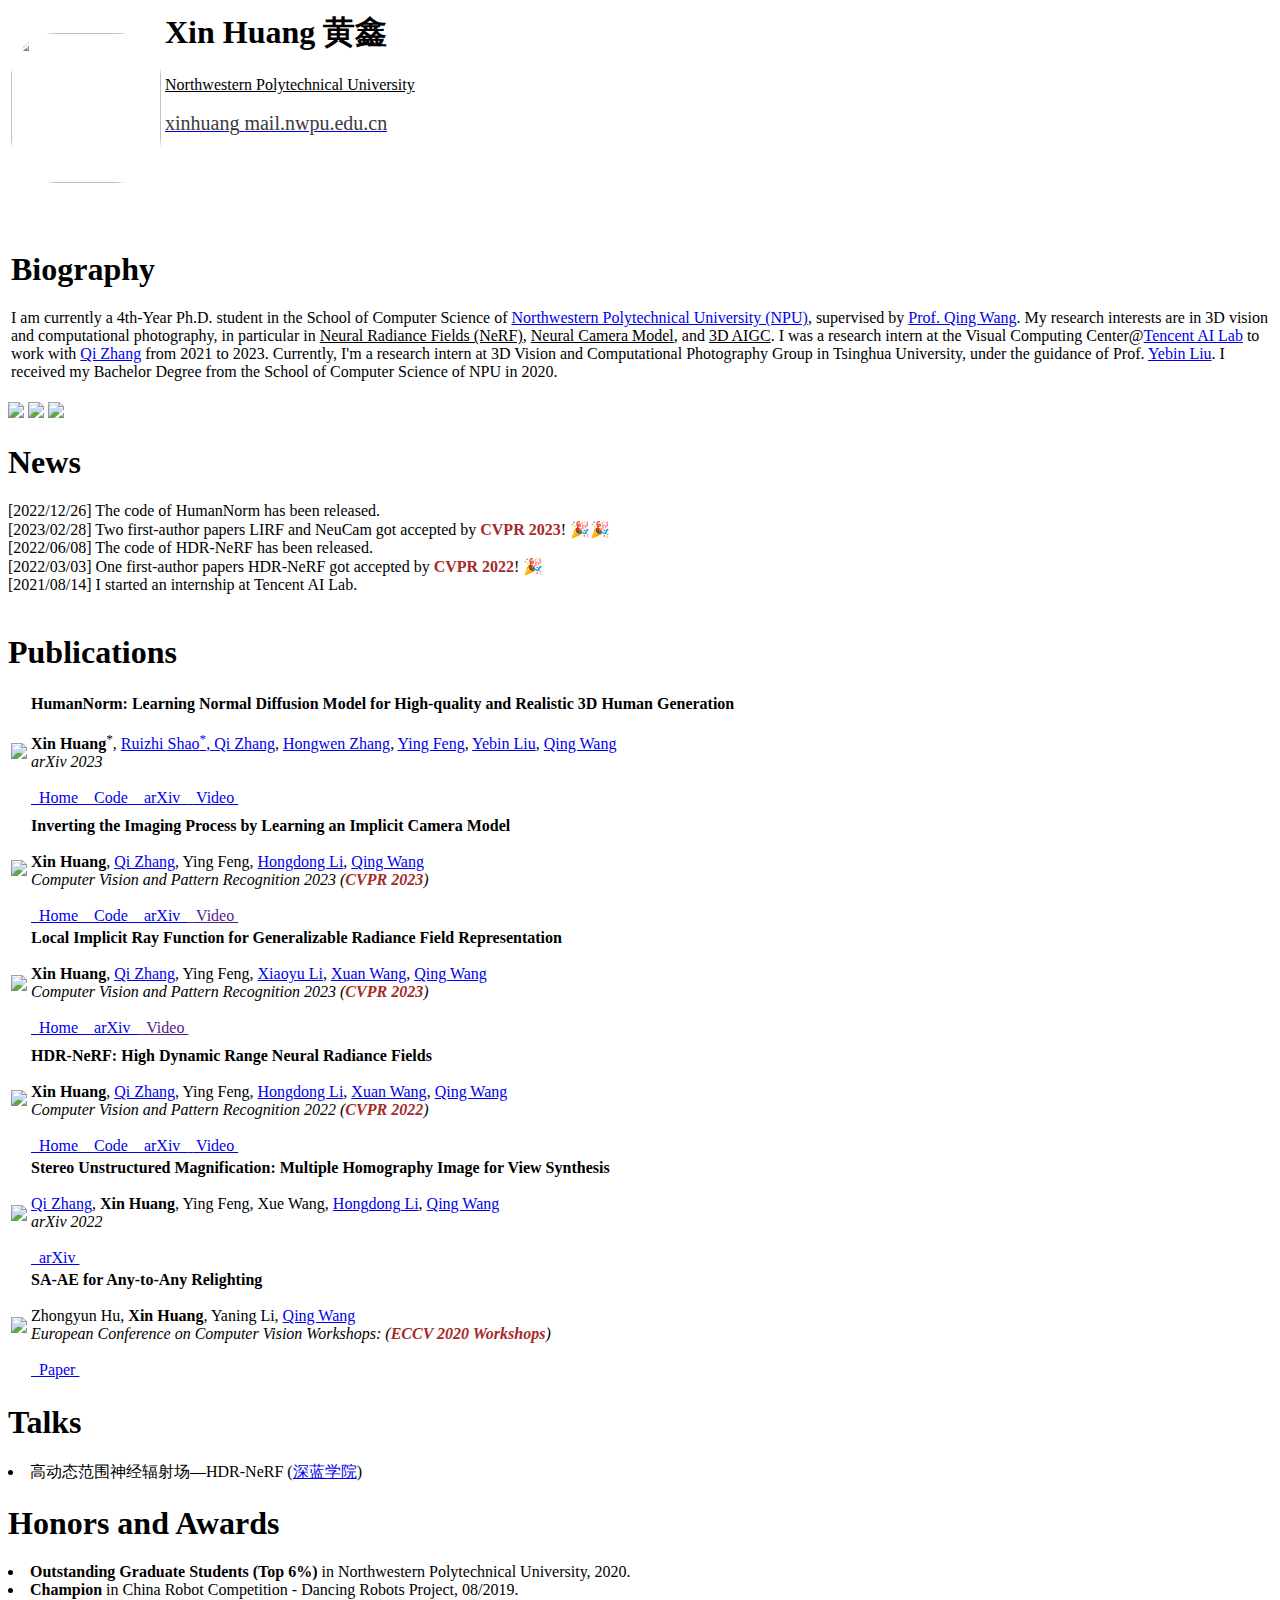
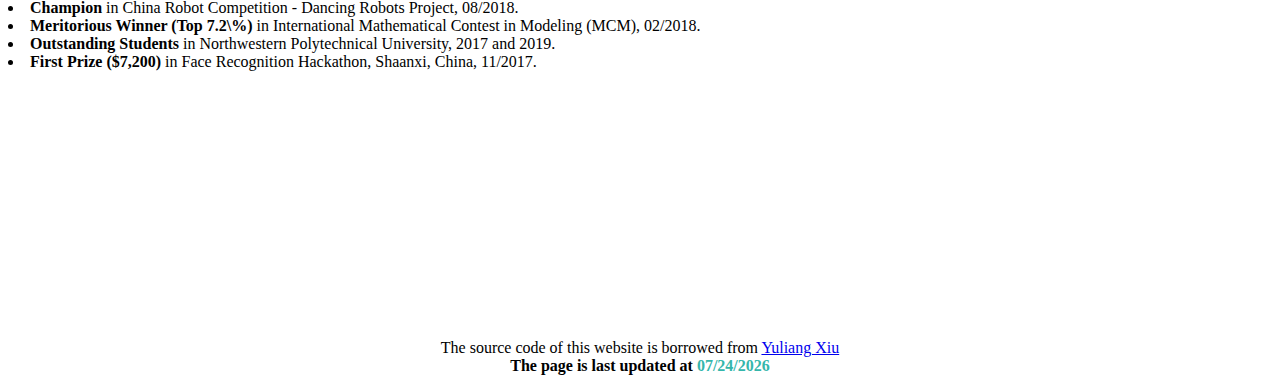
==== index.html @ 2b318f96 "Update index.html" ====
<html>

<head>
  <meta http-equiv="content-type" content="text/html; charset=utf-8" />
  <title>Xin Huang 黄鑫</title>
  <link href="./css/style.css" rel="stylesheet" media="all" type="text/css" />
  <link rel="stylesheet" href="https://cdn.jsdelivr.net/gh/jpswalsh/academicons/css/academicons.min.css" />
  <script type="text/javascript" src="https://code.jquery.com/jquery-2.2.0.min.js"></script>
  <script src="https://kit.fontawesome.com/bd3becbd8d.js" crossorigin="anonymous"></script>

  <script type="text/javascript">
    window.onload = choosePic;
    var myPix = new Array("./images/xinhuang.jpg");
    function choosePic() {
      var randomNum = Math.floor(Math.random() * myPix.length);
      document.getElementById("myPicture").src = myPix[randomNum];
    }
    function lastUpdate() {
      var x = document.lastModified.substr(0, 10);
      document.getElementById("demo").innerHTML = x;
    }
  </script>

  <script type="text/javascript" src="./js/hidebib.js"></script>
  <script type="text/javascript" src="./js/loadtxt.js"></script>
</head>

<body onload="lastUpdate()">
  <div class="content">
    <div id="container">
      <table>
        <tbody>
          <tr>
            <td>
              <img id="myPicture" src="./images/xinhuang.jpg" style="float: center; border-radius: 30%" width="150px" />
            </td>
            <td>
              <div id="DocInfo">
                <div id="intro">
                  <h1>Xin Huang 黄鑫</h1>

                  <a style="color: black" href="https://en.nwpu.edu.cn/">Northwestern Polytechnical University</a><br />
                  <br />
                  <a href="mailto: xinhuang@mail.nwpu.edu.cn">
                    <span class="fa fa-envelope" style="color: rgb(59, 59, 63); font-size: 20px">
                      <span style="font-family: Optima Bold">xinhuang</span>
                      <span class="fa fa-at" style="color: rgb(59, 59, 63); font-size: 20px"><span
                          style="font-family: Optima Bold">
                          mail.nwpu.edu.cn</span></span></span></a>
                  <br />
                </div>
                <br />
                <ul class="icon-list">
                  <a style="color: black" href="./about/xinhuangCV.pdf">
                    <span class="ai ai-cv fa-xl"></span>
                  </a>

                  <a style="color: black" href="https://github.com/xhuangcv">
                    <span class="fa fa-github fa-xl"></span>
                  </a>

                  <a style="color: black" href="https://scholar.google.com/citations?hl=en&user=Qc0paFUAAAAJ">
                    <span class="ai ai-google-scholar fa-xl"></span>
                  </a>

                  <!-- <a style="color: black" href="">
                    <span class="ai ai-researchgate fa-xl"></span>
                  </a>
                  <span style="color: gray; font-weight: normal">|</span> -->
                  
                  <!-- <a style="color: black" href="">
                    <span class="fa fa-linkedin fa-xl"></span>
                  </a> -->

                  <a style="color: black" href="https://twitter.com/xinhuang_">
                    <span class="fa fa-twitter fa-xl"></span>
                  </a>

                  <!-- <a style="color: black" href="">
                    <span class="fa fa-facebook fa-xl"></span>
                  </a> -->

                  <a style="color: black" href="https://www.zhihu.com/people/huang-xin-13-42">
                    <span class="fa-brands fa-zhihu fa-xl"></span>
                  </a>

                  <a style="color: black" href="https://www.youtube.com/channel/UCWlOeYp0f24ow7skLIpS__A">
                    <span class="fa fa-youtube fa-xl"></span>
                  </a>

                  <!-- <a style="color: black" href="https://space.bilibili.com/86857008">
                    <span class="fa-brands fa-bilibili fa-xl"></span>
                  </a> -->
                </ul>

                <br />
              </div>
              <br />
            </td>
          </tr>
        </tbody>
      </table>
      <table>
        <tr>
          <td>
            <br />
            <h1>Biography</h1>

            I am currently a 4th-Year Ph.D. student in the School of Computer Science of 
            <a href="https://en.nwpu.edu.cn/">Northwestern Polytechnical University (NPU)</a>,
            supervised by <a href="https://teacher.nwpu.edu.cn/qwang.html">Prof. Qing Wang</a>.
            My research interests are in 3D vision and computational photography, in particular in <u>Neural
              Radiance Fields (NeRF)</u>,
            <u>Neural Camera Model</u>, and <u>3D AIGC</u>. I was a research intern at the Visual Computing Center@<a
              href="https://ai.tencent.com/ailab/en/index">Tencent AI Lab</a>
            to work with <a href="https://qzhang-cv.github.io/">Qi Zhang</a> from 2021 to 2023. Currently, I'm a research intern at 3D Vision and Computational Photography Group in Tsinghua University, under the guidance of Prof. <a href="https://liuyebin.com/">Yebin Liu</a>. I received my Bachelor Degree from the School
            of Computer Science of NPU in 2020.
            <br /><br />

          </td>
        </tr>
      </table>

      <div class="logo">
        <a href="https://en.nwpu.edu.cn/"><img src="./images/npu.png" /></a>
        <a href="https://ai.tencent.com/ailab/en/index"><img src="./images/ailab.png" /></a>
        <a href="https://www.tsinghua.edu.cn/en/"><img src="./images/tsinghua.png" /></a>
      </div>


      <h1>News</h1>
      [2022/12/26] The code of HumanNorm has been released.<br>
      [2023/02/28] Two first-author papers LIRF and NeuCam got accepted by <strong style="color: brown">CVPR 2023</strong>! &#127881;&#127881;<br>
      [2022/06/08] The code of HDR-NeRF has been released.<br>
      [2022/03/03] One first-author papers HDR-NeRF got accepted by <strong style="color: brown">CVPR 2022</strong>! &#127881;<br>
      [2021/08/14] I started an internship at Tencent AI Lab.
      <br /><br />

      <h1 id="citation">Publications</h1>
      <!-- Favorite papers are <span style="background-color: lightgoldenrodyellow;">highlighted</span>. <br /> -->
      <table class="pub_table">

        <!-- HumanNorm -->
        <tr id="huang2023humannorm">
          <td class="pub_td1">
            <img src="./about/humannorm.gif" />
          </td>
          <td class="pub_td2">
            <b>HumanNorm: Learning Normal Diffusion Model for High-quality and Realistic 3D Human Generation&nbsp;</b>

            <br /><br />
            <strong>Xin Huang</strong><sup>*</sup>,
            <a href="https://dsaurus.github.io/saurus/">Ruizhi Shao<sup>*</sup>,
            <a href="https://qzhang-cv.github.io/">Qi Zhang</a>,
            <a href="https://zhanghongwen.cn/">Hongwen Zhang</a>,
            <a href="https://scholar.google.com/citations?user=PhkrqioAAAAJ&hl=en">Ying Feng</a>,
            <a href="https://www.liuyebin.com/">Yebin Liu</a>,
            <a href="https://teacher.nwpu.edu.cn/qwang.html ">Qing Wang</a>
            <br />
            <i>arXiv 2023</i>
            <br /><br />

            <a href="https://humannorm.github.io/">
              <i class="fas fa-home" aria-hidden="true">&nbsp;</i>
              Home&nbsp;
            </a>

            <a href="https://github.com/xhuangcv/humannorm">
              <i class="fa fa-github" aria-hidden="true">&nbsp;</i>
              Code&nbsp;
            </a>

            <a href="https://arxiv.org/abs/2310.01406">
              <i class="fa fa-file-lines" aria-hidden="true">&nbsp;</i>
              arXiv&nbsp;
            </a>

            <a href="https://www.youtube.com/watch?v=2y-0Kfj5-FI">
              <i class="fa fa-video" aria-hidden="true">&nbsp;</i>
              Video&nbsp;
            </a>

          </td>
        </tr>

        <!-- Neural Camera -->
        <tr id="huang2023neucam">
          <td class="pub_td1">
            <img src="./about/neucam.gif" />
          </td>
          <td class="pub_td2">
            <b>Inverting the Imaging Process by Learning an Implicit Camera Model&nbsp;</b><iframe
              src="https://ghbtns.com/github-btn.html?user=xhuangcv&repo=neucam&type=star&count=true&v=2&size=small"
              frameborder="0" scrolling="0" width="100" height="20"></iframe>

            <br /><br />
            <strong>Xin Huang</strong>,
            <a href="https://qzhang-cv.github.io/">Qi Zhang</a>,
            Ying Feng,
            <a href="http://users.cecs.anu.edu.au/~hongdong/">Hongdong Li</a>,
            <a href="https://teacher.nwpu.edu.cn/qwang.html">Qing Wang</a>
            <br />
            <i>Computer Vision and Pattern Recognition 2023 (<strong style="color: brown">CVPR 2023</strong>)</i>
            <br /><br />

            <a href="https://xhuangcv.github.io/neucam/">
              <i class="fas fa-home" aria-hidden="true">&nbsp;</i>
              Home&nbsp;
            </a>

            <a href="https://github.com/xhuangcv/neucam">
              <i class="fa fa-github" aria-hidden="true">&nbsp;</i>
              Code&nbsp;
            </a>

            <a href="https://arxiv.org/abs/2304.12748">
              <i class="fa fa-file-lines" aria-hidden="true">&nbsp;</i>
              arXiv&nbsp;
            </a>

            <a href="">
              <i class="fa fa-video" aria-hidden="true">&nbsp;</i>
              Video&nbsp;
            </a>

          </td>
        </tr>

        <!-- LIRF -->
        <tr id="huang2023lirf">
          <td class="pub_td1">
            <img src="./about/lirf.gif" />
          </td>
          <td class="pub_td2">
            <b>Local Implicit Ray Function for Generalizable Radiance Field Representation&nbsp;</b>

            <br /><br />
            <strong>Xin Huang</strong>,
            <a href="https://qzhang-cv.github.io/">Qi Zhang</a>,
            Ying Feng,
            <a href="https://xiaoyu258.github.io/">Xiaoyu Li</a>,
            <a href="https://xuanwangvc.github.io/">Xuan Wang</a>,
            <a href="https://teacher.nwpu.edu.cn/qwang.html">Qing Wang</a>
            <br />
            <i>Computer Vision and Pattern Recognition 2023 (<strong style="color: brown">CVPR 2023</strong>)</i>
            <br /><br />

            <a href="https://xhuangcv.github.io/lirf/">
              <i class="fas fa-home" aria-hidden="true">&nbsp;</i>
              Home&nbsp;
            </a>

            <!-- <a href="https://github.com/xhuangcv/lirf">
              <i class="fa fa-github" aria-hidden="true">&nbsp;</i>
              Code&nbsp;
            </a> -->

            <a href="https://arxiv.org/abs/2304.12746">
              <i class="fa fa-file-lines" aria-hidden="true">&nbsp;</i>
              arXiv&nbsp;
            </a>

            <a href="">
              <i class="fa fa-video" aria-hidden="true">&nbsp;</i>
              Video&nbsp;
            </a>
          </td>
        </tr>

        <!-- HDR-NeRF -->
        <tr id="huang2022hdrnerf">
          <td class="pub_td1">
            <img src="./about/hdrnerf.gif" />
          </td>
          <td class="pub_td2">
            <b>HDR-NeRF: High Dynamic Range Neural Radiance Fields&nbsp;</b>
            <iframe
              src="https://ghbtns.com/github-btn.html?user=xhuangcv&repo=hdr-nerf&type=star&count=true&v=2&size=small"
              frameborder="0" scrolling="0" width="100" height="20"></iframe>

            <br /><br />
            <strong>Xin Huang</strong>,
            <a href="https://qzhang-cv.github.io/">Qi Zhang</a>,
            Ying Feng,
            <a href="http://users.cecs.anu.edu.au/~hongdong/">Hongdong Li</a>,
            <a href="https://xuanwangvc.github.io/">Xuan Wang</a>,
            <a href="https://teacher.nwpu.edu.cn/qwang.html">Qing Wang</a>
            <br />
            <i>Computer Vision and Pattern Recognition 2022 (<strong style="color: brown">CVPR 2022</strong>)</i>
            <br /><br />

            <a href="https://xhuangcv.github.io/hdr-nerf/">
              <i class="fas fa-home" aria-hidden="true">&nbsp;</i>
              Home&nbsp;
            </a>

            <a href="https://github.com/xhuangcv/hdr-nerf">
              <i class="fa fa-github" aria-hidden="true">&nbsp;</i>
              Code&nbsp;
            </a>

            <a href="https://arxiv.org/abs/2111.14451">
              <i class="fa fa-file-lines" aria-hidden="true">&nbsp;</i>
              arXiv&nbsp;
            </a>

            <a href="https://youtu.be/GmxsW9L1O6s">
              <i class="fa fa-video" aria-hidden="true">&nbsp;</i>
              Video&nbsp;
            </a>
          </td>
        </tr>

        <!-- MHI -->
        <tr id="zhang2022mhi">
          <td class="pub_td1">
            <img src="./about/mhi.gif" />
          </td>
          <td class="pub_td2">
            <b>Stereo Unstructured Magnification: Multiple Homography Image for View Synthesis&nbsp;</b>

            <br /><br />
            <a href="https://qzhang-cv.github.io/">Qi Zhang</a>,
            <strong>Xin Huang</strong>,
            Ying Feng,
            Xue Wang,
            <a href="http://users.cecs.anu.edu.au/~hongdong/">Hongdong Li</a>,
            <a href="https://teacher.nwpu.edu.cn/qwang.html">Qing Wang</a>
            <br />
            <i>arXiv 2022</i>
            <br /><br />

            <a href="https://arxiv.org/abs/2204.00156">
              <i class="fa fa-file-lines" aria-hidden="true">&nbsp;</i>
              arXiv&nbsp;
            </a>

          </td>
        </tr>

        <!-- Relighting -->
        <tr id="hu2021any">
          <td class="pub_td1">
            <img src="./about/relighting.png" />
          </td>
          <td class="pub_td2">
            <b>SA-AE for Any-to-Any Relighting&nbsp;</b>

            <br /><br />
            Zhongyun Hu,
            <strong>Xin Huang</strong>,
            Yaning Li,
            <a href="https://teacher.nwpu.edu.cn/qwang.html">Qing Wang</a>
            <br />
            <i>European Conference on Computer Vision Workshops: (<strong style="color: brown">ECCV 2020
              Workshops</strong>)</i>
            <br /><br />

            <a href="https://link.springer.com/chapter/10.1007/978-3-030-67070-2_32">
              <i class="fa fa-file-lines" aria-hidden="true">&nbsp;</i>
              Paper&nbsp;
            </a>

          </td>
        </tr>

        <!-- <tr id="xiu2021icon" class="focus">
              <td class="pub_td1">
                <img src="./about/icon.jpeg" />
              </td>
              <td class="pub_td2">
                <b>ICON: Implicit Clothed humans Obtained from Normals&nbsp;</b>
                <iframe
                  src="https://ghbtns.com/github-btn.html?user=yuliangxiu&repo=ICON&type=star&count=true&v=2&size=small"
                  frameborder="0"
                  scrolling="0"
                  width="100"
                  height="20"
                ></iframe
                ><a
                  href="https://colab.research.google.com/drive/1-AWeWhPvCTBX0KfMtgtMk10uPU05ihoA?usp=sharing"
                >
                  <img
                    style="
                      height: 20px;
                      outline: 1px solid grey;
                      border-radius: 5pt;
                    "
                    src="https://upload.wikimedia.org/wikipedia/commons/thumb/d/d0/Google_Colaboratory_SVG_Logo.svg/256px-Google_Colaboratory_SVG_Logo.svg.png"
                  /> </a
                >&nbsp;<a href="https://huggingface.co/spaces/Yuliang/ICON">
                  <img
                    style="
                      height: 20px;
                      outline: 1px solid grey;
                      border-radius: 5pt;
                    "
                    src="https://avatars.githubusercontent.com/u/25720743?s=200&v=4"
                  /> </a
                ><br /><br />
                <strong>Yuliang Xiu</strong>,
                <a href="https://is.mpg.de/~jyang">Jinlong Yang</a>,
                <a href="https://ps.is.mpg.de/~dtzionas">Dimitrios Tzionas</a>,
                <a href="https://ps.is.mpg.de/~black">Michael J. Black</a>
                <br />
                <i
                  >Computer Vision and Pattern Recognition 2022 (<strong
                    style="color: brown"
                    >CVPR 2022</strong
                  >)</i
                ><br /><br />
  
                <a
                  shape="rect"
                  href="javascript:toggleabs(&#39;xiu2021icon&#39;)"
                  class="toggleabs"
                  ><i class="fas fa-angle-double-down" aria-hidden="true"
                    >&nbsp;</i
                  >Intro&nbsp;</a
                >
                <a href="https://icon.is.tue.mpg.de"
                  ><i class="fas fa-home" aria-hidden="true">&nbsp;</i
                  >Home&nbsp;</a
                >
                <a href=""
                  ><i class="fa fa-file-lines" aria-hidden="true">&nbsp;</i></a
                >[<a href="https://arxiv.org/abs/2112.09127">arXiv</a>,
                <a href="https://readpaper.com/paper/4569785684533977089"
                  >Reader</a
                >]
                <a
                  href="https://www.icloud.com.cn/keynote/01dxNGQJ8mBIIUG6i8O61_UCA#ICON-CVPR2022"
                  ><i class="fas fa-chalkboard-user" aria-hidden="true">&nbsp;</i
                  >Slides&nbsp;</a
                >
                <a href=""
                  ><i class="fa fa-video" aria-hidden="true">&nbsp;</i
                  >Video&nbsp;</a
                >[<a href="https://youtu.be/hZd6AYin2DE">En</a>,
                <a href="https://jmq.xet.tech/s/4qkfFu">中</a>]
                <a href="https://zhuanlan.zhihu.com/p/477379718"
                  ><i class="fab fa-quora">&nbsp;</i>Zhihu&nbsp;</a
                >
                <a
                  shape="rect"
                  href="javascript:togglebib(&#39;xiu2021icon&#39;)"
                  class="togglebib"
                  ><i class="fas fa-quote-left" aria-hidden="true">&nbsp;</i
                  >Bibtex&nbsp;</a
                >
                <pre
                  id="iconbib"
                  xml:space="preserve"
                  style="display: none"
                ></pre>
                <span id="iconabs" style="display: none"></span>
              </td>
            </tr> -->
      </table>

      <h1>Talks</h1>
      <li>高动态范围神经辐射场—HDR-NeRF (<a href="https://www.shenlanxueyuan.com/open/course/158">深蓝学院</a>)</li>

      <h1>Honors and Awards</h1>
      <li> <b>Outstanding Graduate Students (Top 6%)</b> in Northwestern Polytechnical University, 2020.</li>
      <li> <b>Champion</b> in China Robot Competition - Dancing Robots Project, 08/2019.</li>
      <li> <b>Champion</b> in China Robot Competition - Dancing Robots Project, 08/2018.</li>
      <li> <b>Meritorious Winner (Top 7.2\%)</b> in International Mathematical Contest in Modeling (MCM), 02/2018.</li>
      <li> <b>Outstanding Students</b> in Northwestern Polytechnical University, 2017 and 2019.</li>
      <li> <b>First Prize ($7,200)</b> in Face Recognition Hackathon, Shaanxi, China, 11/2017.</li>
      <br />
      

      
      <div align="center">
        <div style="width: 250px; height: 250px">
          <!-- <script type="text/javascript" id="clstr_globe"
            src="//clustrmaps.com/globe.js?d=rW3OE8b2mKOjjq_alCSlCohNv0gBVFF6R0Pj4W60HmY"></script> -->
          <script type="text/javascript" src="//rf.revolvermaps.com/0/0/8.js?i=5pkd9xbyiaa&amp;m=0&amp;c=00fff6&amp;cr1=ffffff&amp;f=arial&amp;l=33" async="async"></script>
        </div>
        The source code of this website is borrowed from <a href="https://xiuyuliang.cn/">Yuliang Xiu</a> <br />
        <strong>
          The page is last updated at <span style="color: rgb(53, 182, 171)" id="demo"></span>
        </strong>
      </div>
    </div>
  </div>
</body>

</html>
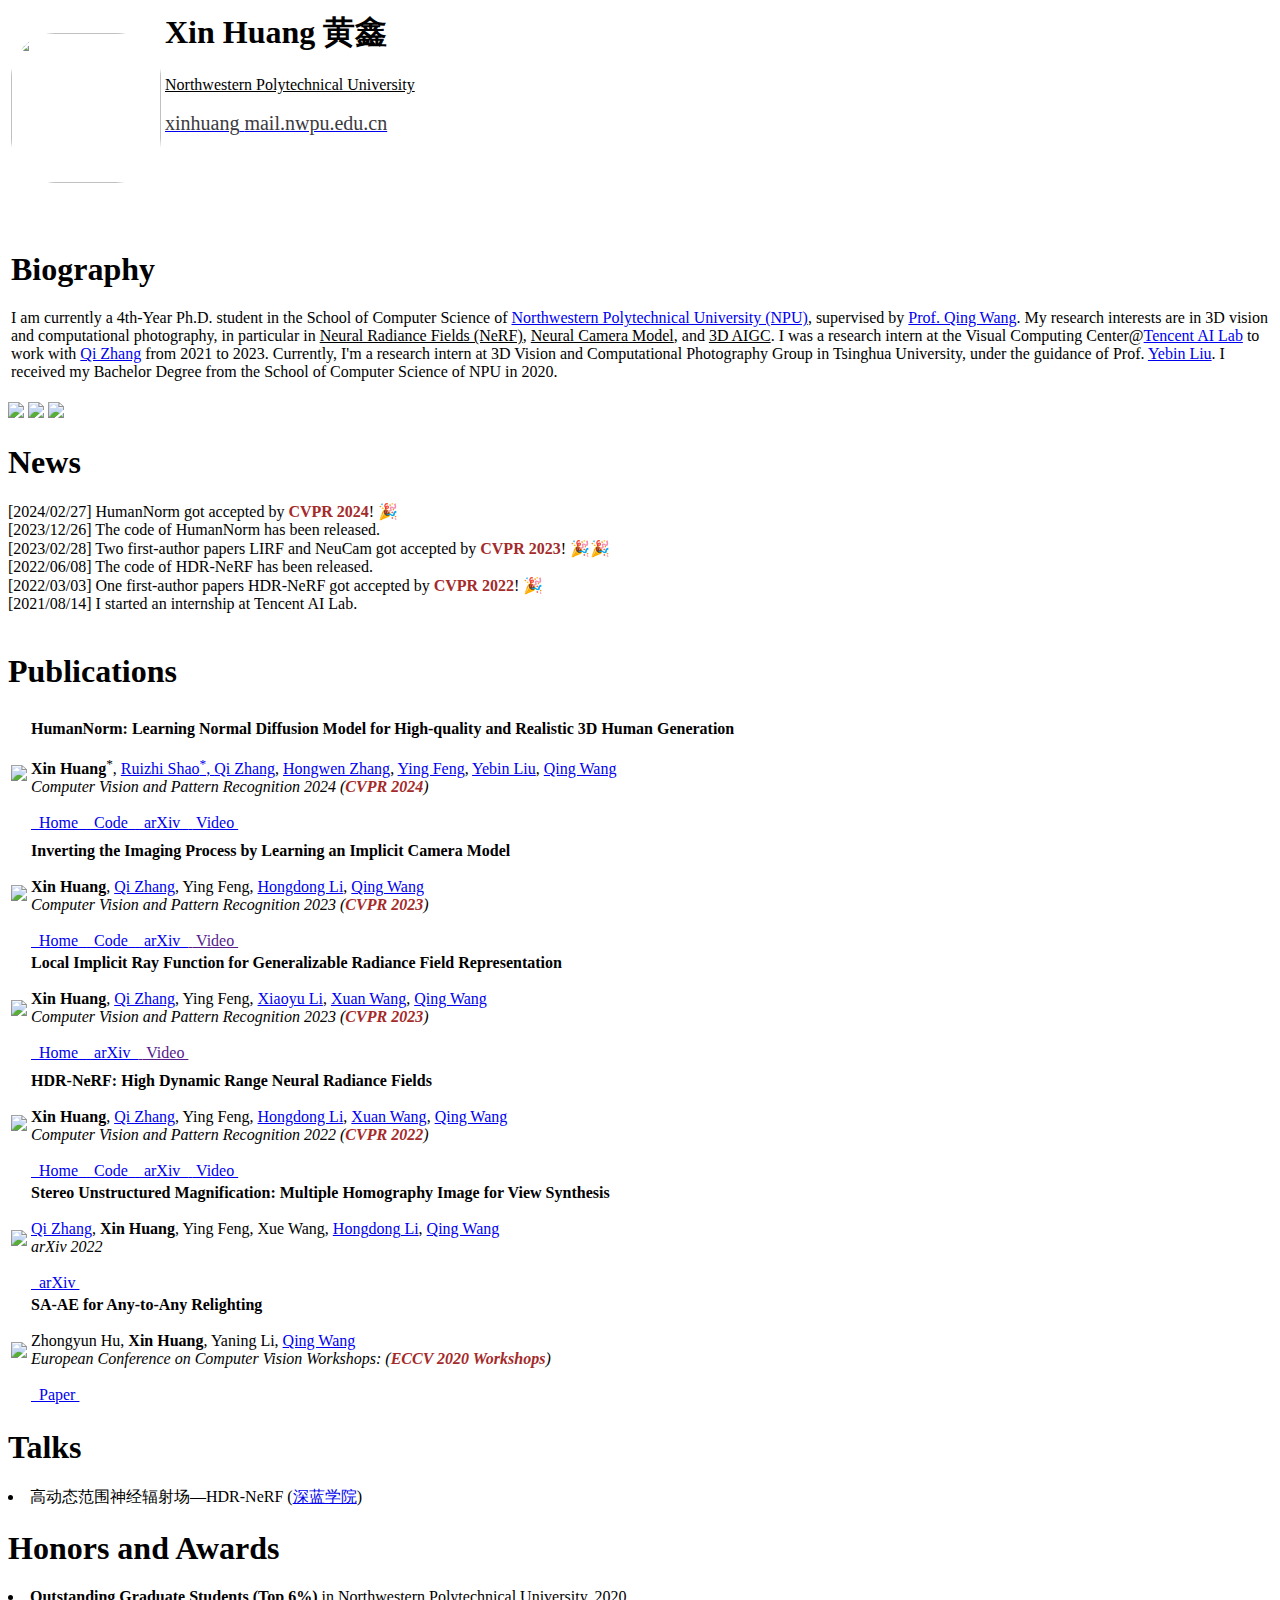
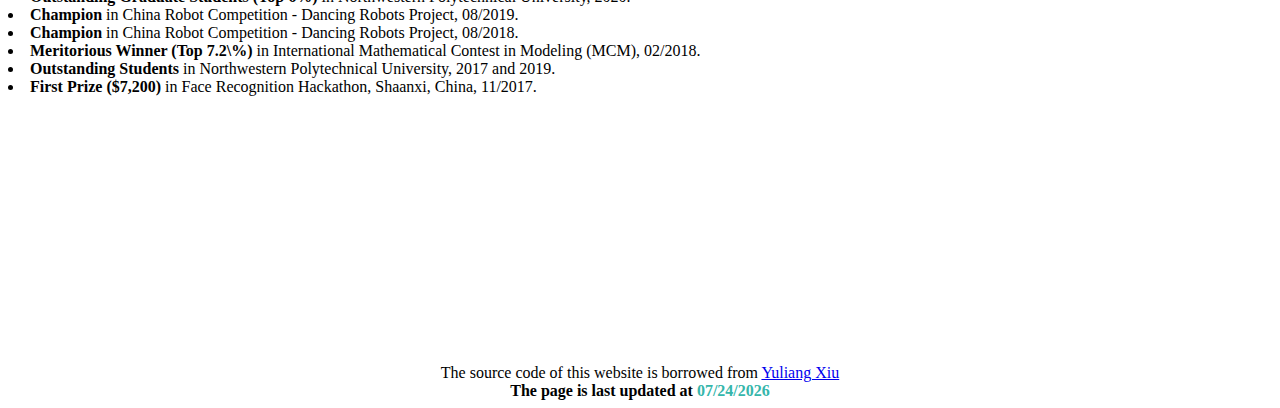
==== commit 9036fa53: "Update index.html" ====
--- a/index.html
+++ b/index.html
@@ -129,7 +129,8 @@
 
 
       <h1>News</h1>
-      [2022/12/26] The code of HumanNorm has been released.<br>
+      [2024/02/27] HumanNorm got accepted by <strong style="color: brown">CVPR 2024</strong>! &#127881;<br>
+      [2023/12/26] The code of HumanNorm has been released.<br>
       [2023/02/28] Two first-author papers LIRF and NeuCam got accepted by <strong style="color: brown">CVPR 2023</strong>! &#127881;&#127881;<br>
       [2022/06/08] The code of HDR-NeRF has been released.<br>
       [2022/03/03] One first-author papers HDR-NeRF got accepted by <strong style="color: brown">CVPR 2022</strong>! &#127881;<br>
@@ -146,7 +147,9 @@
             <img src="./about/humannorm.gif" />
           </td>
           <td class="pub_td2">
-            <b>HumanNorm: Learning Normal Diffusion Model for High-quality and Realistic 3D Human Generation&nbsp;</b>
+            <b>HumanNorm: Learning Normal Diffusion Model for High-quality and Realistic 3D Human Generation&nbsp;</b><iframe
+              src="https://ghbtns.com/github-btn.html?user=xhuangcv&repo=humannorm&type=star&count=true&v=2&size=small"
+              frameborder="0" scrolling="0" width="100" height="20"></iframe>
 
             <br /><br />
             <strong>Xin Huang</strong><sup>*</sup>,
@@ -157,7 +160,7 @@
             <a href="https://www.liuyebin.com/">Yebin Liu</a>,
             <a href="https://teacher.nwpu.edu.cn/qwang.html ">Qing Wang</a>
             <br />
-            <i>arXiv 2023</i>
+            <i>Computer Vision and Pattern Recognition 2024 (<strong style="color: brown">CVPR 2024</strong>)</i>
             <br /><br />
 
             <a href="https://humannorm.github.io/">
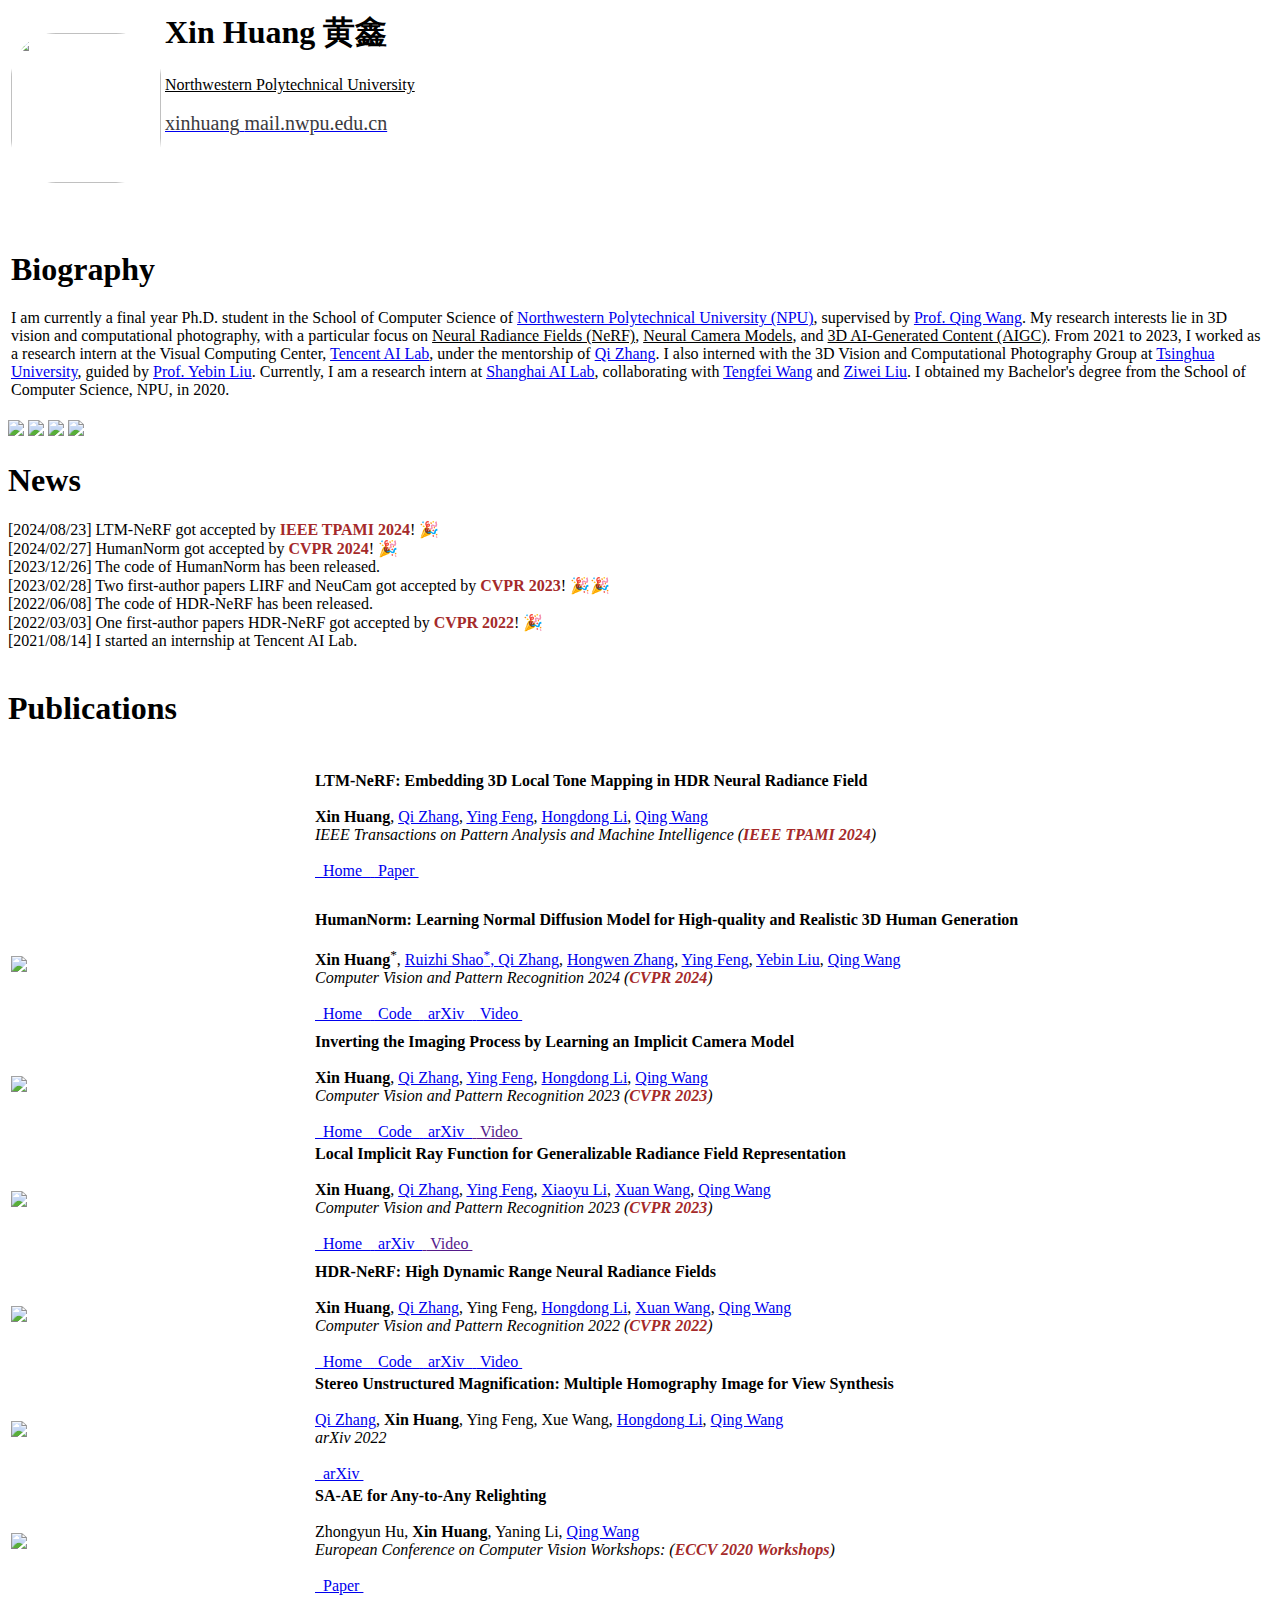
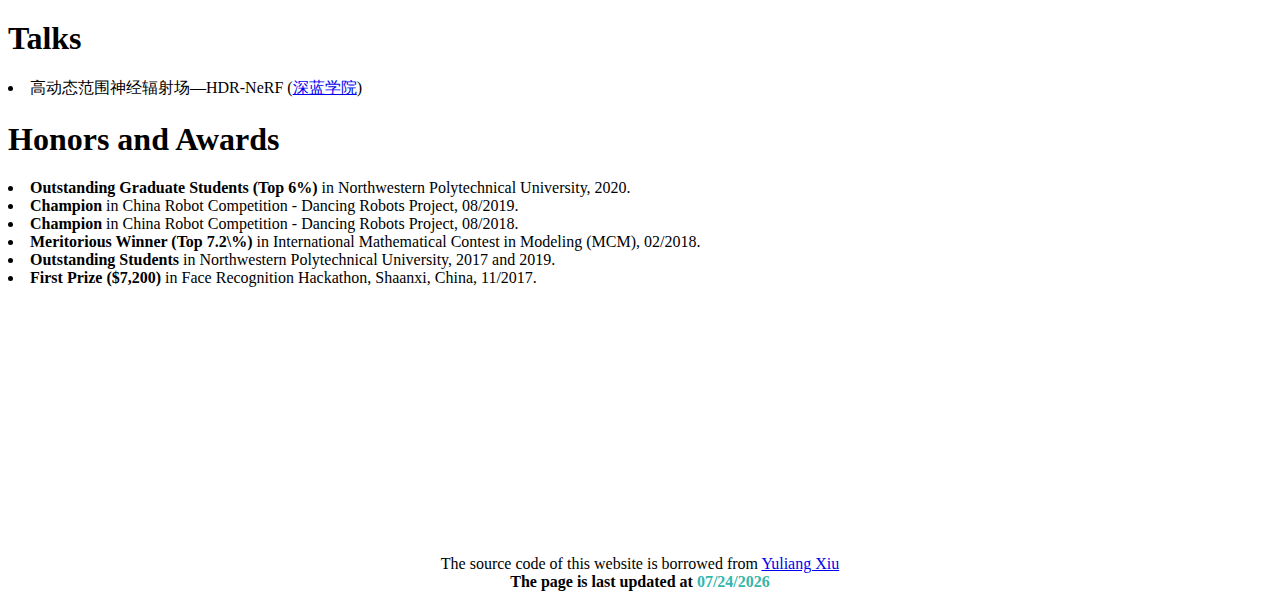
==== commit 51124f84: "Update index.html" ====
--- a/index.html
+++ b/index.html
@@ -106,15 +106,23 @@
             <br />
             <h1>Biography</h1>
 
-            I am currently a 4th-Year Ph.D. student in the School of Computer Science of 
+            I am currently a final year Ph.D. student in the School of Computer Science of 
             <a href="https://en.nwpu.edu.cn/">Northwestern Polytechnical University (NPU)</a>,
             supervised by <a href="https://teacher.nwpu.edu.cn/qwang.html">Prof. Qing Wang</a>.
-            My research interests are in 3D vision and computational photography, in particular in <u>Neural
-              Radiance Fields (NeRF)</u>,
-            <u>Neural Camera Model</u>, and <u>3D AIGC</u>. I was a research intern at the Visual Computing Center@<a
-              href="https://ai.tencent.com/ailab/en/index">Tencent AI Lab</a>
-            to work with <a href="https://qzhang-cv.github.io/">Qi Zhang</a> from 2021 to 2023. Currently, I'm a research intern at 3D Vision and Computational Photography Group in Tsinghua University, under the guidance of Prof. <a href="https://liuyebin.com/">Yebin Liu</a>. I received my Bachelor Degree from the School
-            of Computer Science of NPU in 2020.
+            My research interests lie in 3D vision and computational photography, with a particular focus on 
+            <u>Neural Radiance Fields (NeRF)</u>, <u>Neural Camera Models</u>, and <u>3D AI-Generated Content (AIGC)</u>.
+
+            From 2021 to 2023, I worked as a research intern at the Visual Computing Center, 
+            <a href="https://ai.tencent.com/ailab/en/index">Tencent AI Lab</a>, under the mentorship of 
+            <a href="https://qzhang-cv.github.io/">Qi Zhang</a>. I also interned with the 3D Vision and Computational Photography Group 
+            at <a href="https://liuyebin.com/">Tsinghua University</a>, guided by 
+            <a href="https://liuyebin.com/">Prof. Yebin Liu</a>.
+
+            Currently, I am a research intern at <a href="https://www.shlab.org.cn/">Shanghai AI Lab</a>, 
+            collaborating with <a href="https://tengfei-wang.github.io/">Tengfei Wang</a> and 
+            <a href="https://liuziwei7.github.io/">Ziwei Liu</a>. I obtained my Bachelor's degree from the School of Computer Science, 
+            NPU, in 2020.
+
             <br /><br />
 
           </td>
@@ -125,10 +133,12 @@
         <a href="https://en.nwpu.edu.cn/"><img src="./images/npu.png" /></a>
         <a href="https://ai.tencent.com/ailab/en/index"><img src="./images/ailab.png" /></a>
         <a href="https://www.tsinghua.edu.cn/en/"><img src="./images/tsinghua.png" /></a>
+        <a href="https://www.shlab.org.cn/"><img src="./images/shanghaiailab.png" /></a>
       </div>
 
 
       <h1>News</h1>
+      [2024/08/23] LTM-NeRF got accepted by <strong style="color: brown">IEEE TPAMI 2024</strong>! &#127881;<br>
       [2024/02/27] HumanNorm got accepted by <strong style="color: brown">CVPR 2024</strong>! &#127881;<br>
       [2023/12/26] The code of HumanNorm has been released.<br>
       [2023/02/28] Two first-author papers LIRF and NeuCam got accepted by <strong style="color: brown">CVPR 2023</strong>! &#127881;&#127881;<br>
@@ -141,6 +151,39 @@
       <!-- Favorite papers are <span style="background-color: lightgoldenrodyellow;">highlighted</span>. <br /> -->
       <table class="pub_table">
 
+                <!-- LTM-NeRF -->
+                <tr id="huang2024ltmnerf">
+                  <td class="pub_td1">
+                    <video width="100%" loop autoplay muted>
+                      <source src="https://xhuangcv.github.io/LTM-NeRF/results/main_results/ngp_tm.mp4" type="video/mp4">
+                    </video>
+                  </td>
+                  <td class="pub_td2">
+                    <b>LTM-NeRF: Embedding 3D Local Tone Mapping in HDR Neural Radiance Field&nbsp;</b>
+      
+                    <br /><br />
+                    <strong>Xin Huang</strong>,
+                    <a href="https://qzhang-cv.github.io/">Qi Zhang</a>,
+                    <a href="https://scholar.google.com/citations?user=PhkrqioAAAAJ&hl=en">Ying Feng</a>,
+                    <a href="http://users.cecs.anu.edu.au/~hongdong/">Hongdong Li</a>,
+                    <a href="https://teacher.nwpu.edu.cn/qwang.html">Qing Wang</a>
+                    <br />
+                    <i>IEEE Transactions on Pattern Analysis and Machine Intelligence (<strong style="color: brown">IEEE TPAMI 2024</strong>)</i>
+                    <br /><br />
+        
+                    <a href="https://xhuangcv.github.io/LTM-NeRF/">
+                      <i class="fas fa-home" aria-hidden="true">&nbsp;</i>
+                      Home&nbsp;
+                    </a>
+                    
+                    <a href="https://ieeexplore.ieee.org/document/10645297">
+                      <i class="fa fa-file-lines" aria-hidden="true">&nbsp;</i>
+                      Paper&nbsp;
+                    </a>
+        
+                  </td>
+                </tr>
+
         <!-- HumanNorm -->
         <tr id="huang2023humannorm">
           <td class="pub_td1">
@@ -199,7 +242,7 @@
             <br /><br />
             <strong>Xin Huang</strong>,
             <a href="https://qzhang-cv.github.io/">Qi Zhang</a>,
-            Ying Feng,
+            <a href="https://scholar.google.com/citations?user=PhkrqioAAAAJ&hl=en">Ying Feng</a>,
             <a href="http://users.cecs.anu.edu.au/~hongdong/">Hongdong Li</a>,
             <a href="https://teacher.nwpu.edu.cn/qwang.html">Qing Wang</a>
             <br />
@@ -240,7 +283,7 @@
             <br /><br />
             <strong>Xin Huang</strong>,
             <a href="https://qzhang-cv.github.io/">Qi Zhang</a>,
-            Ying Feng,
+            <a href="https://scholar.google.com/citations?user=PhkrqioAAAAJ&hl=en">Ying Feng</a>,
             <a href="https://xiaoyu258.github.io/">Xiaoyu Li</a>,
             <a href="https://xuanwangvc.github.io/">Xuan Wang</a>,
             <a href="https://teacher.nwpu.edu.cn/qwang.html">Qing Wang</a>
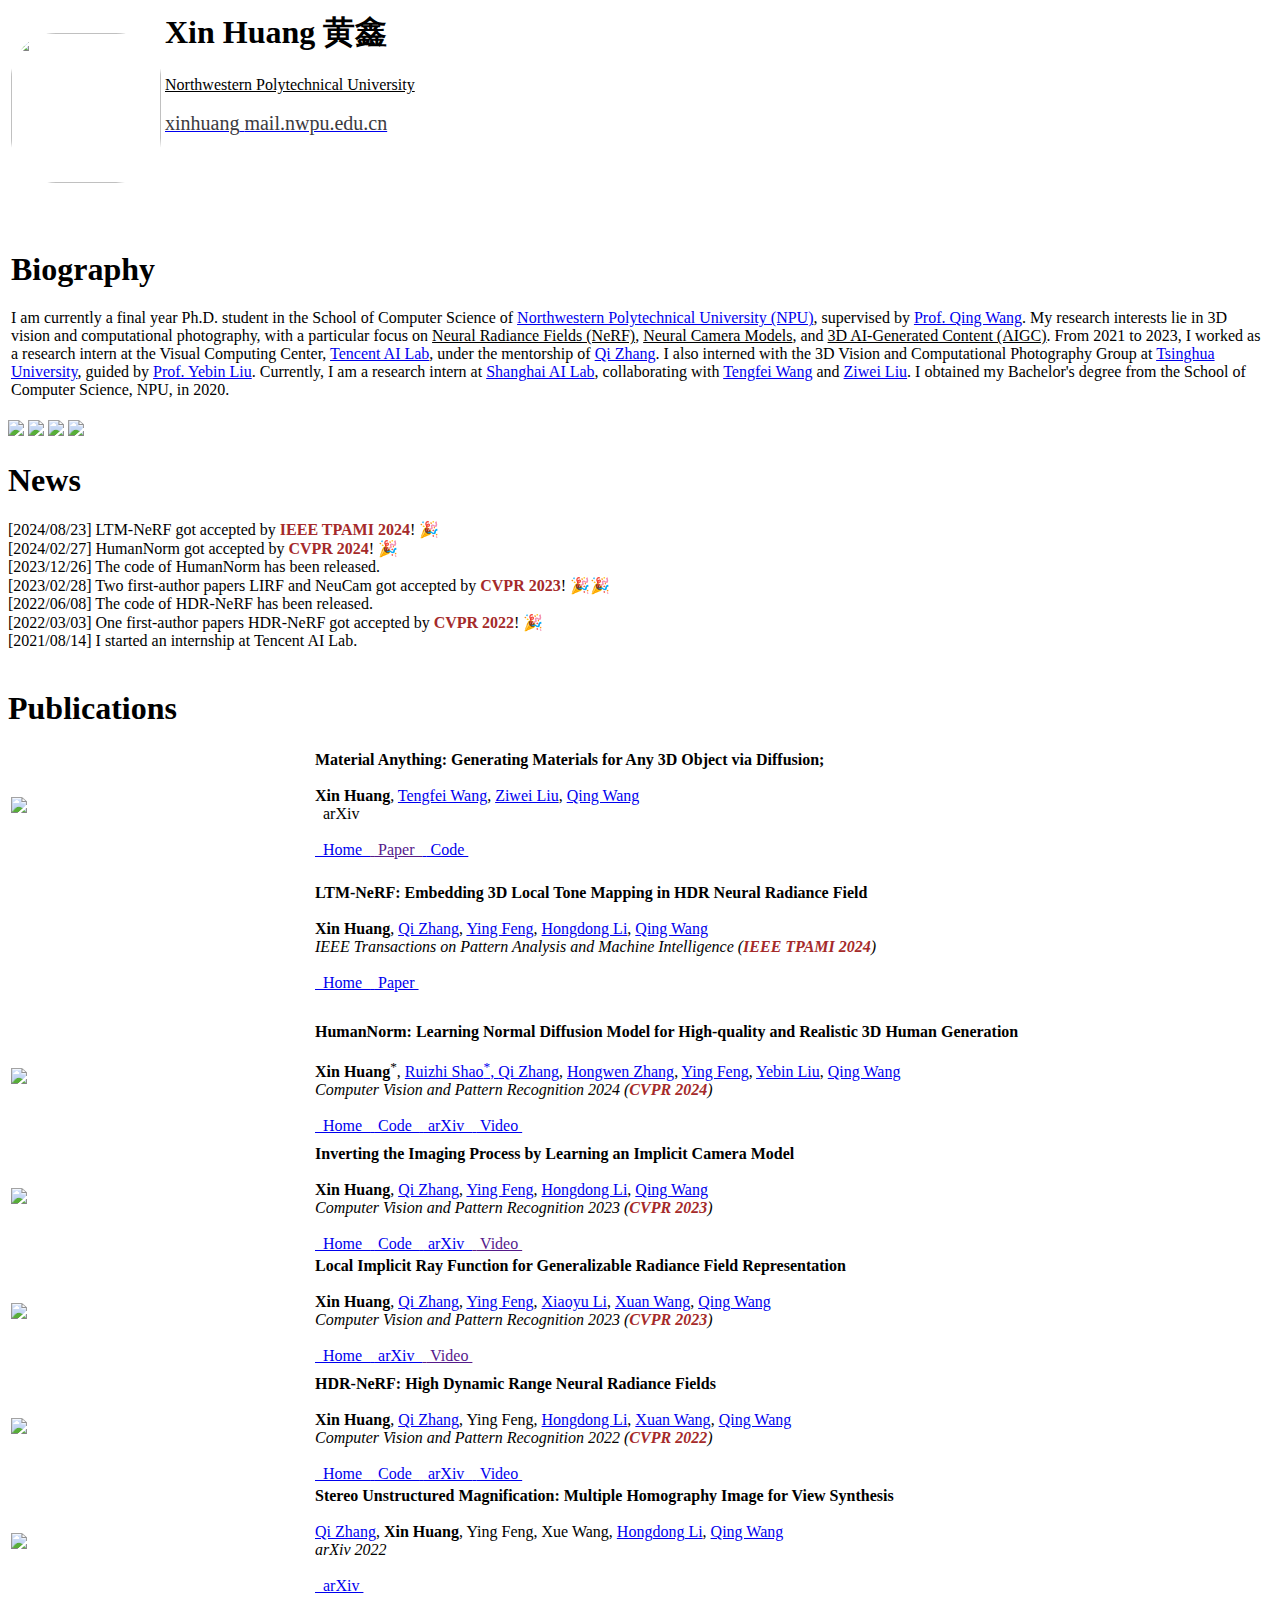
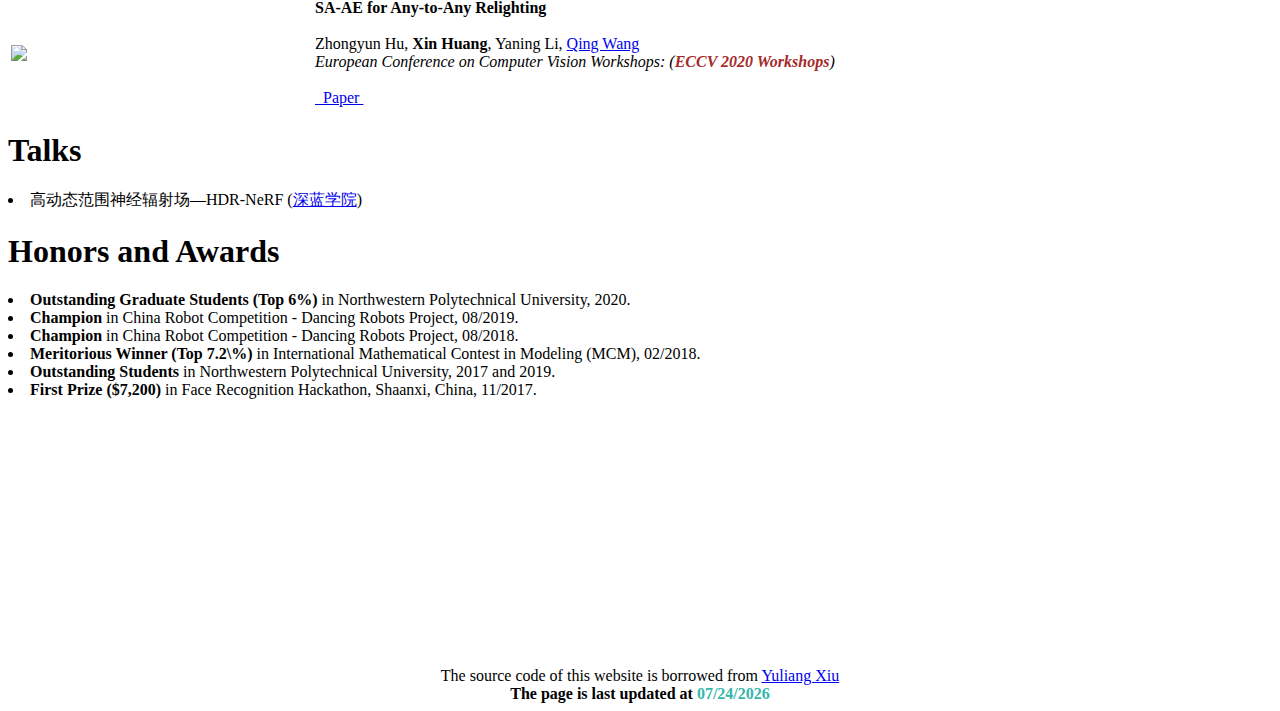
==== commit 1e81a4e1: "Update index.html" ====
--- a/index.html
+++ b/index.html
@@ -151,38 +151,74 @@
       <!-- Favorite papers are <span style="background-color: lightgoldenrodyellow;">highlighted</span>. <br /> -->
       <table class="pub_table">
 
-                <!-- LTM-NeRF -->
-                <tr id="huang2024ltmnerf">
-                  <td class="pub_td1">
-                    <video width="100%" loop autoplay muted>
-                      <source src="https://xhuangcv.github.io/LTM-NeRF/results/main_results/ngp_tm.mp4" type="video/mp4">
-                    </video>
-                  </td>
-                  <td class="pub_td2">
-                    <b>LTM-NeRF: Embedding 3D Local Tone Mapping in HDR Neural Radiance Field&nbsp;</b>
-      
-                    <br /><br />
-                    <strong>Xin Huang</strong>,
-                    <a href="https://qzhang-cv.github.io/">Qi Zhang</a>,
-                    <a href="https://scholar.google.com/citations?user=PhkrqioAAAAJ&hl=en">Ying Feng</a>,
-                    <a href="http://users.cecs.anu.edu.au/~hongdong/">Hongdong Li</a>,
-                    <a href="https://teacher.nwpu.edu.cn/qwang.html">Qing Wang</a>
-                    <br />
-                    <i>IEEE Transactions on Pattern Analysis and Machine Intelligence (<strong style="color: brown">IEEE TPAMI 2024</strong>)</i>
-                    <br /><br />
+        <!-- Material Anything -->
+        <tr id="huang2024materialanything">
+          <td class="pub_td1">
+            <img src="./about/materialanything.gif" />
+          </td>
+          <td class="pub_td2">
+            <b>Material Anything: Generating Materials for Any 3D Object via Diffusion;</b>
+  
+            <br /><br />
+            <strong>Xin Huang</strong>,
+            <a href="https://tengfei-wang.github.io/">Tengfei Wang</a>,
+            <a href="https://liuziwei7.github.io/">Ziwei Liu</a>,
+            <a href="https://teacher.nwpu.edu.cn/qwang.html">Qing Wang</a>
+            <br />
+              <i class="fa fa-file-lines" aria-hidden="true">&nbsp;</i>
+              arXiv&nbsp;
+            <br /><br />
+  
+            <a href="https://xhuangcv.github.io/MaterialAnything/">
+              <i class="fas fa-home" aria-hidden="true">&nbsp;</i>
+              Home&nbsp;
+            </a>
+            
+            <a href="">
+              <i class="fa fa-file-lines" aria-hidden="true">&nbsp;</i>
+              Paper&nbsp;
+            </a>
+
+            <a href="https://github.com/3DTopia/MaterialAnything">
+              <i class="fa fa-github" aria-hidden="true">&nbsp;</i>
+              Code&nbsp;
+            </a>
+  
+          </td>
+        </tr>
         
-                    <a href="https://xhuangcv.github.io/LTM-NeRF/">
-                      <i class="fas fa-home" aria-hidden="true">&nbsp;</i>
-                      Home&nbsp;
-                    </a>
-                    
-                    <a href="https://ieeexplore.ieee.org/document/10645297">
-                      <i class="fa fa-file-lines" aria-hidden="true">&nbsp;</i>
-                      Paper&nbsp;
-                    </a>
-        
-                  </td>
-                </tr>
+        <!-- LTM-NeRF -->
+        <tr id="huang2024ltmnerf">
+          <td class="pub_td1">
+            <video width="100%" loop autoplay muted>
+              <source src="https://xhuangcv.github.io/LTM-NeRF/results/main_results/ngp_tm.mp4" type="video/mp4">
+            </video>
+          </td>
+          <td class="pub_td2">
+            <b>LTM-NeRF: Embedding 3D Local Tone Mapping in HDR Neural Radiance Field&nbsp;</b>
+  
+            <br /><br />
+            <strong>Xin Huang</strong>,
+            <a href="https://qzhang-cv.github.io/">Qi Zhang</a>,
+            <a href="https://scholar.google.com/citations?user=PhkrqioAAAAJ&hl=en">Ying Feng</a>,
+            <a href="http://users.cecs.anu.edu.au/~hongdong/">Hongdong Li</a>,
+            <a href="https://teacher.nwpu.edu.cn/qwang.html">Qing Wang</a>
+            <br />
+            <i>IEEE Transactions on Pattern Analysis and Machine Intelligence (<strong style="color: brown">IEEE TPAMI 2024</strong>)</i>
+            <br /><br />
+  
+            <a href="https://xhuangcv.github.io/LTM-NeRF/">
+              <i class="fas fa-home" aria-hidden="true">&nbsp;</i>
+              Home&nbsp;
+            </a>
+            
+            <a href="https://ieeexplore.ieee.org/document/10645297">
+              <i class="fa fa-file-lines" aria-hidden="true">&nbsp;</i>
+              Paper&nbsp;
+            </a>
+  
+          </td>
+        </tr>
 
         <!-- HumanNorm -->
         <tr id="huang2023humannorm">
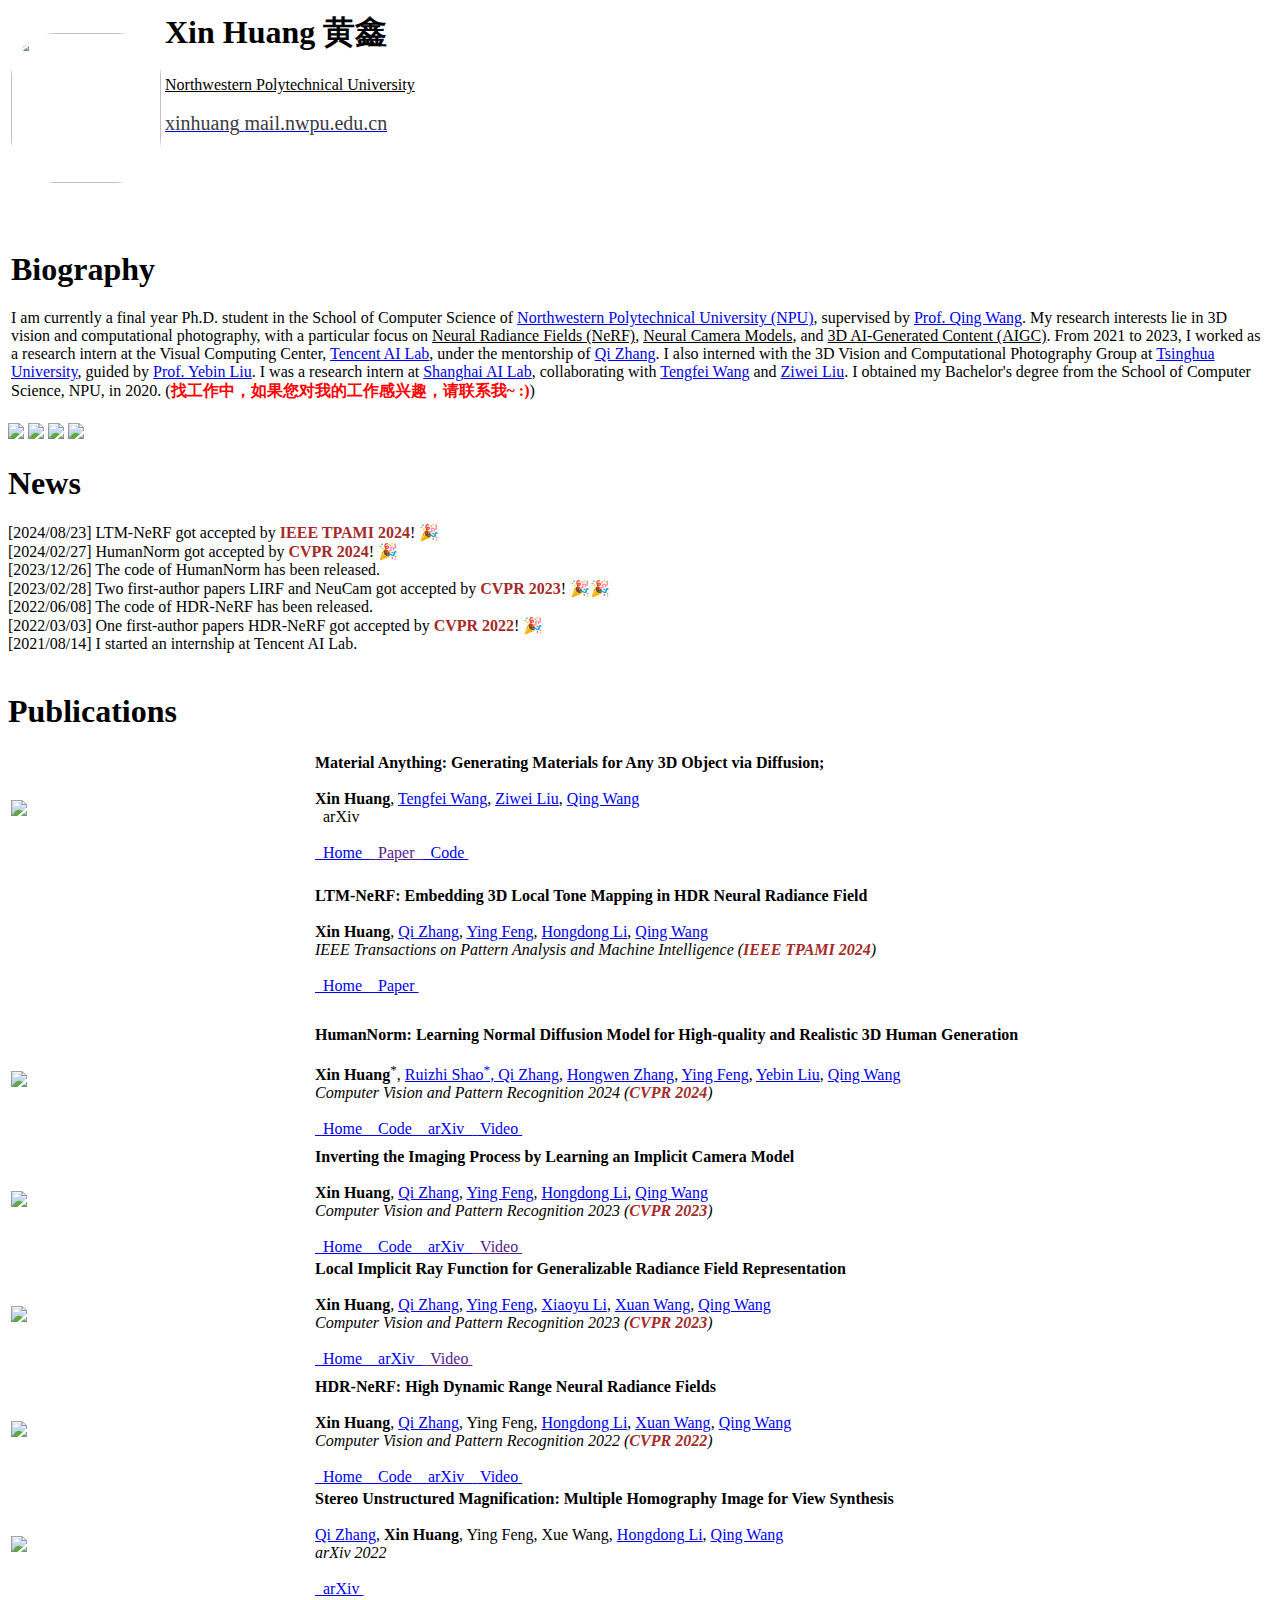
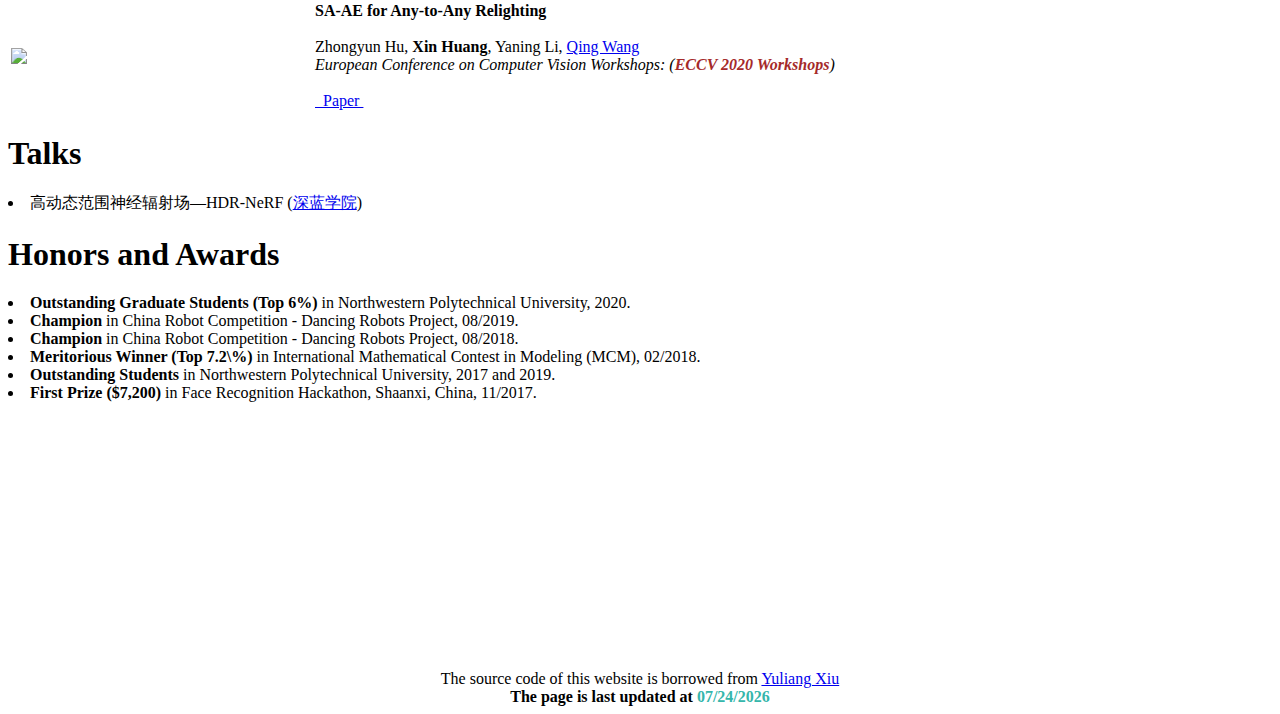
==== commit e7355983: "Update index.html" ====
--- a/index.html
+++ b/index.html
@@ -118,10 +118,12 @@
             at <a href="https://liuyebin.com/">Tsinghua University</a>, guided by 
             <a href="https://liuyebin.com/">Prof. Yebin Liu</a>.
 
-            Currently, I am a research intern at <a href="https://www.shlab.org.cn/">Shanghai AI Lab</a>, 
+            I was a research intern at <a href="https://www.shlab.org.cn/">Shanghai AI Lab</a>, 
             collaborating with <a href="https://tengfei-wang.github.io/">Tengfei Wang</a> and 
             <a href="https://liuziwei7.github.io/">Ziwei Liu</a>. I obtained my Bachelor's degree from the School of Computer Science, 
-            NPU, in 2020.
+            NPU, in 2020. 
+
+            (<strong style="color: red">找工作中，如果您对我的工作感兴趣，请联系我~ :)</strong>)
 
             <br /><br />
 
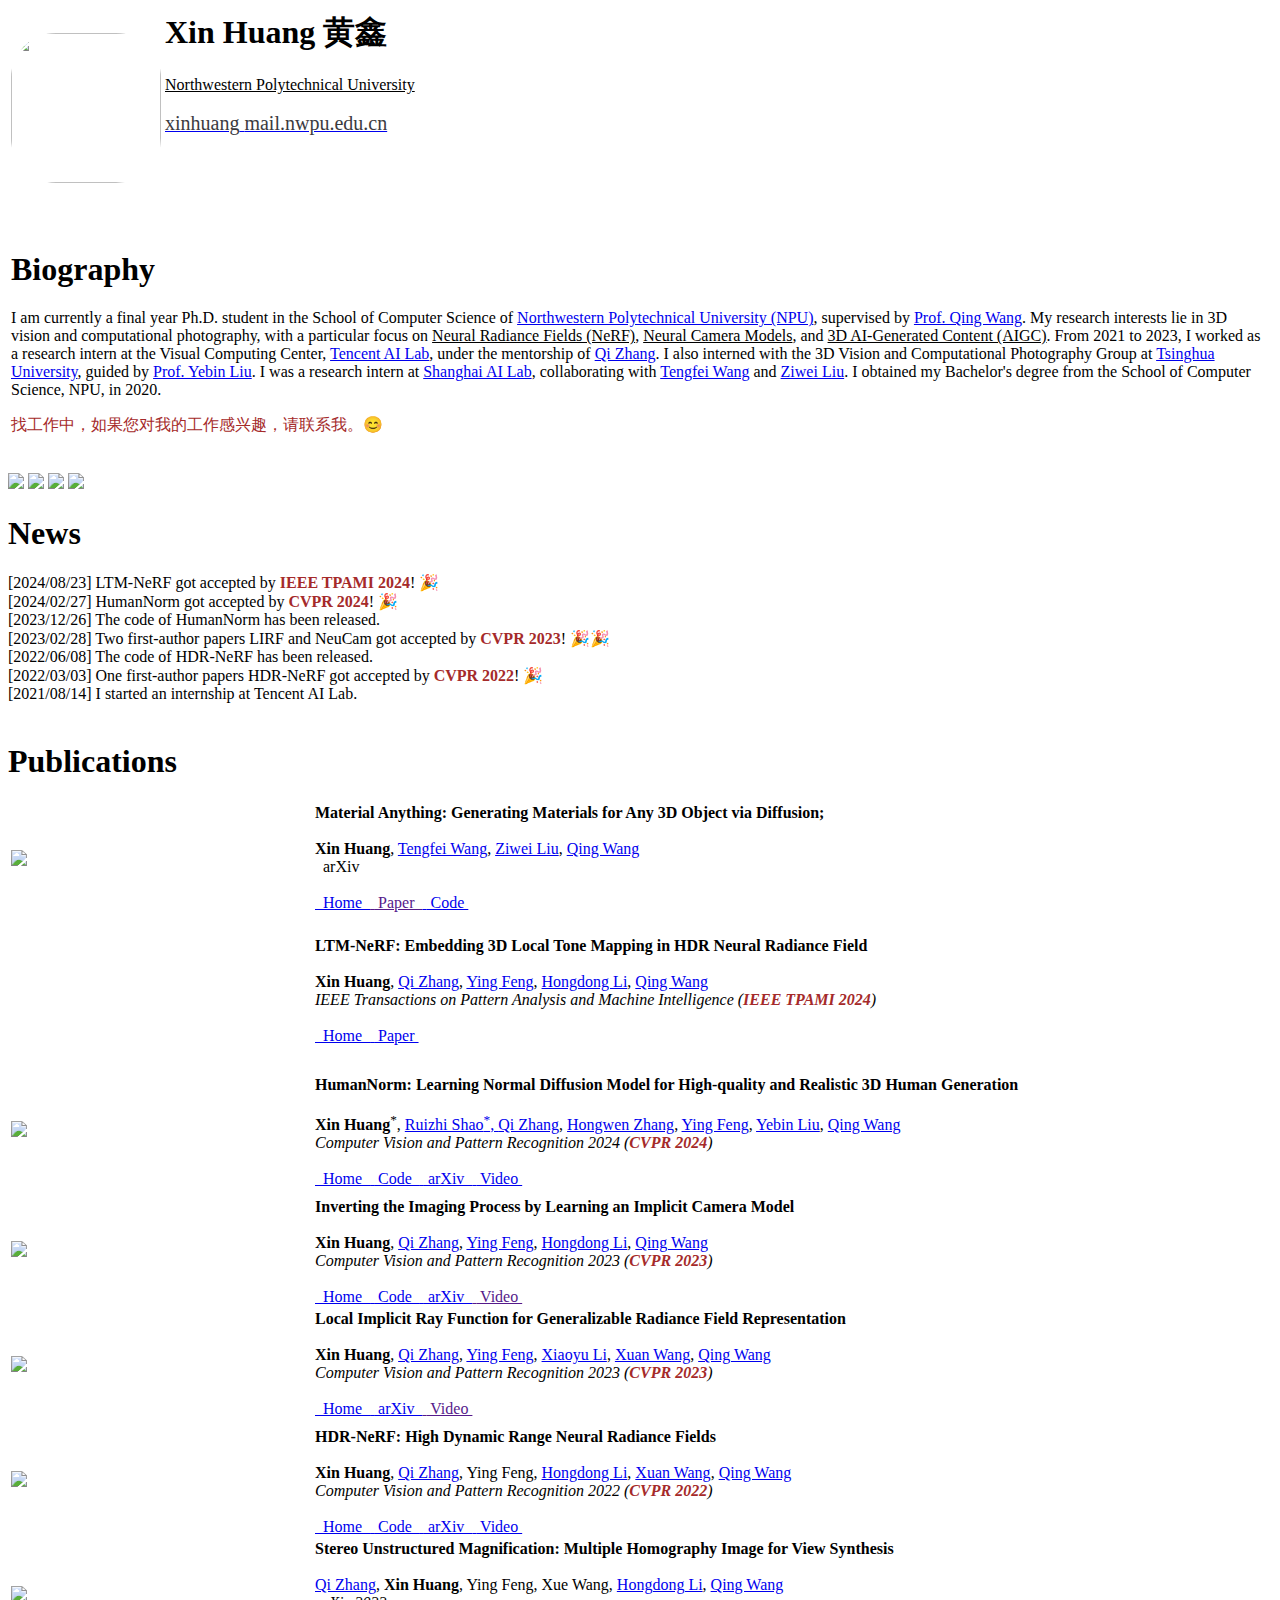
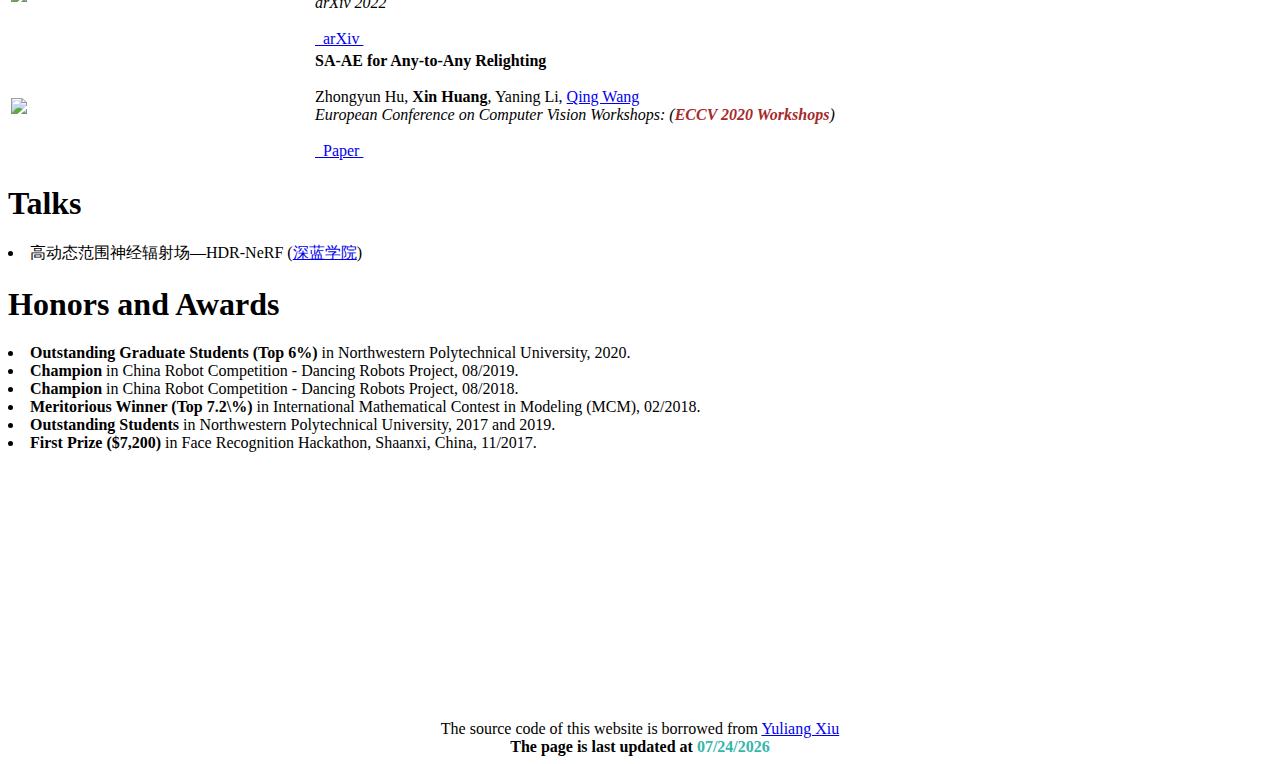
==== commit 01d39db8: "Update index.html" ====
--- a/index.html
+++ b/index.html
@@ -122,11 +122,8 @@
             collaborating with <a href="https://tengfei-wang.github.io/">Tengfei Wang</a> and 
             <a href="https://liuziwei7.github.io/">Ziwei Liu</a>. I obtained my Bachelor's degree from the School of Computer Science, 
             NPU, in 2020. 
-
-            (<strong style="color: red">找工作中，如果您对我的工作感兴趣，请联系我~ :)</strong>)
-
-            <br /><br />
-
+            <p style="color: brown">找工作中，如果您对我的工作感兴趣，请联系我。😊</p>
+            <br />
           </td>
         </tr>
       </table>
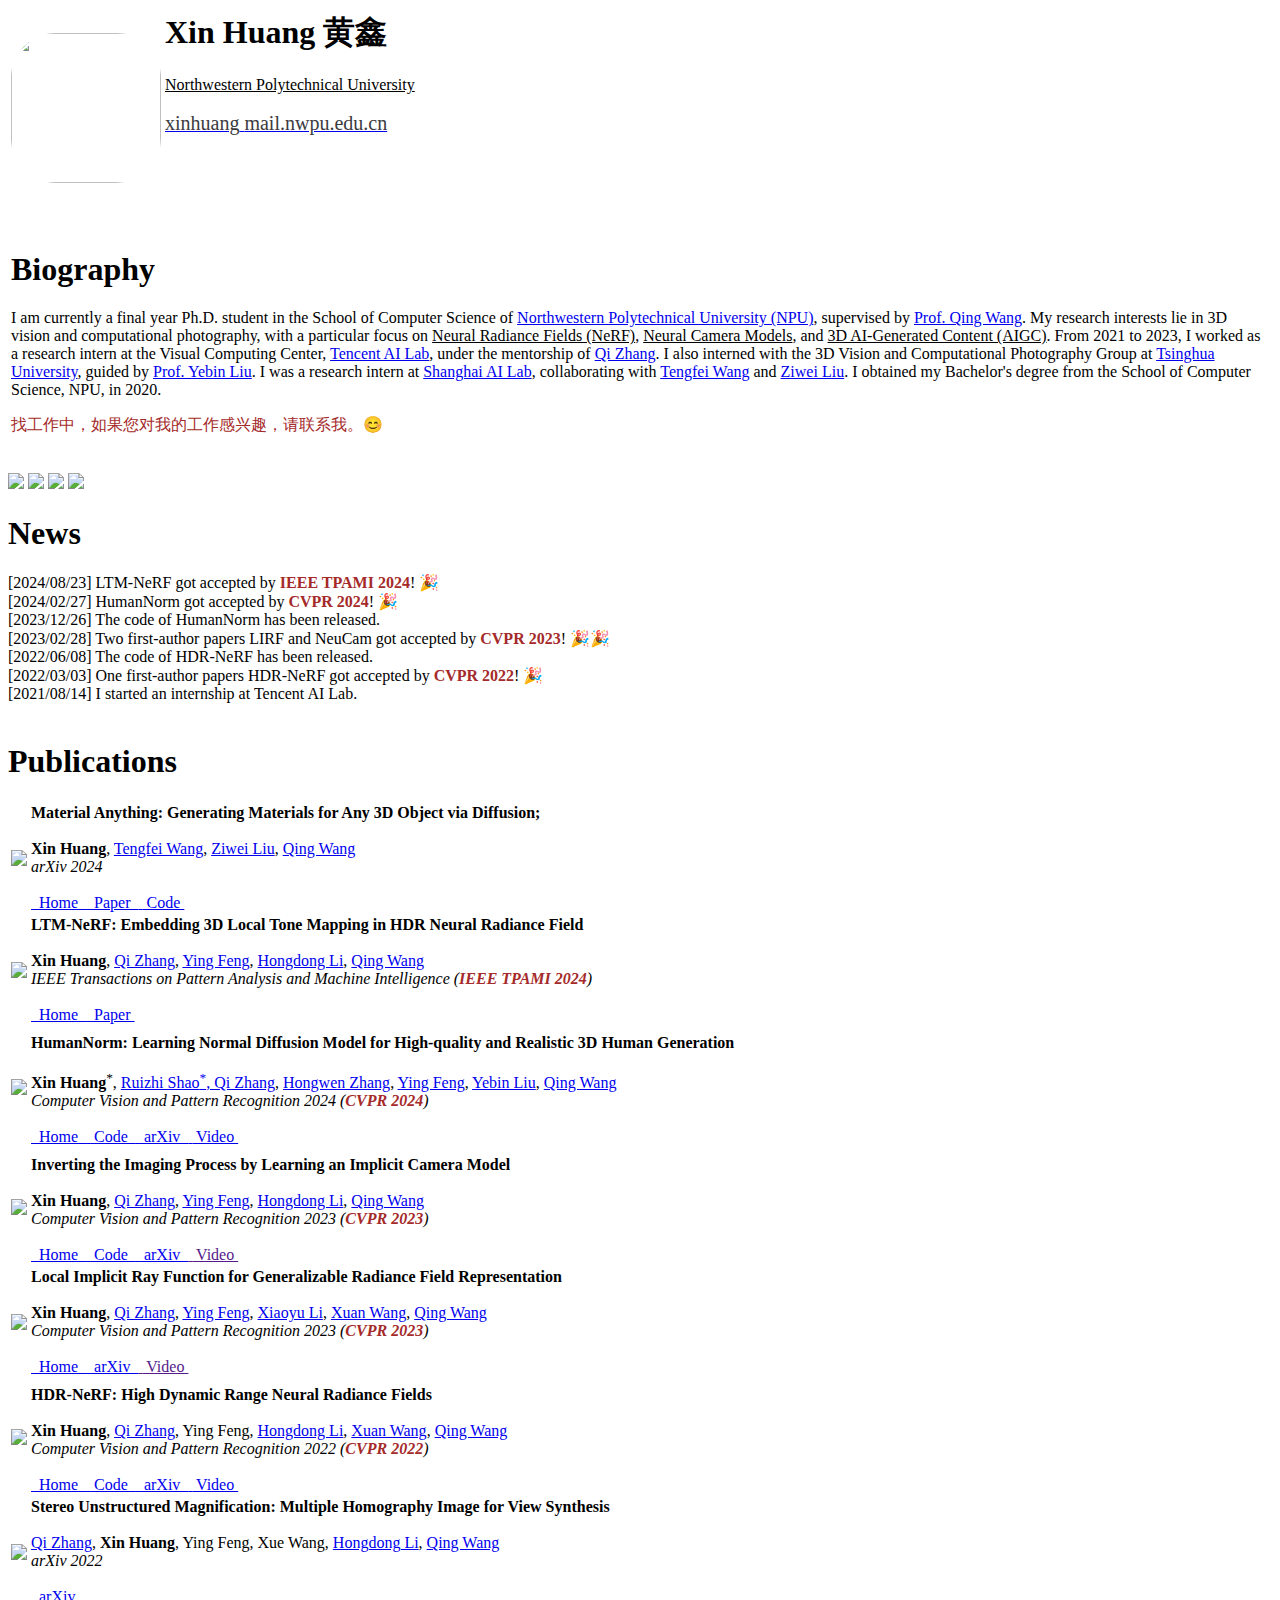
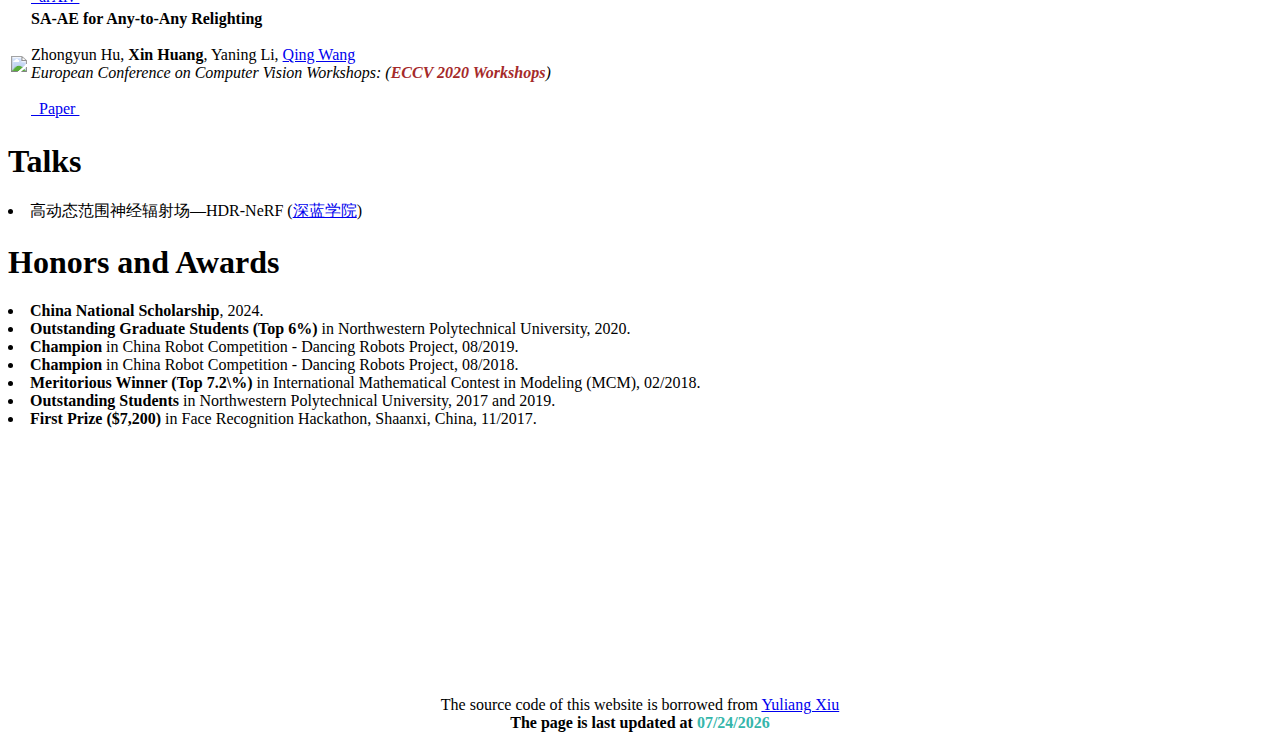
==== commit 6fcefcaa: "Update index.html" ====
--- a/index.html
+++ b/index.html
@@ -164,8 +164,7 @@
             <a href="https://liuziwei7.github.io/">Ziwei Liu</a>,
             <a href="https://teacher.nwpu.edu.cn/qwang.html">Qing Wang</a>
             <br />
-              <i class="fa fa-file-lines" aria-hidden="true">&nbsp;</i>
-              arXiv&nbsp;
+            <i>arXiv 2024</i>
             <br /><br />
   
             <a href="https://xhuangcv.github.io/MaterialAnything/">
@@ -173,7 +172,7 @@
               Home&nbsp;
             </a>
             
-            <a href="">
+            <a href="https://arxiv.org/abs/2411.15138">
               <i class="fa fa-file-lines" aria-hidden="true">&nbsp;</i>
               Paper&nbsp;
             </a>
@@ -189,9 +188,7 @@
         <!-- LTM-NeRF -->
         <tr id="huang2024ltmnerf">
           <td class="pub_td1">
-            <video width="100%" loop autoplay muted>
-              <source src="https://xhuangcv.github.io/LTM-NeRF/results/main_results/ngp_tm.mp4" type="video/mp4">
-            </video>
+            <img src="./about/ltmnerf.gif" />
           </td>
           <td class="pub_td2">
             <b>LTM-NeRF: Embedding 3D Local Tone Mapping in HDR Neural Radiance Field&nbsp;</b>
@@ -543,6 +540,7 @@
       <li>高动态范围神经辐射场—HDR-NeRF (<a href="https://www.shenlanxueyuan.com/open/course/158">深蓝学院</a>)</li>
 
       <h1>Honors and Awards</h1>
+      <li> <b>China National Scholarship</b>, 2024.</li>
       <li> <b>Outstanding Graduate Students (Top 6%)</b> in Northwestern Polytechnical University, 2020.</li>
       <li> <b>Champion</b> in China Robot Competition - Dancing Robots Project, 08/2019.</li>
       <li> <b>Champion</b> in China Robot Competition - Dancing Robots Project, 08/2018.</li>
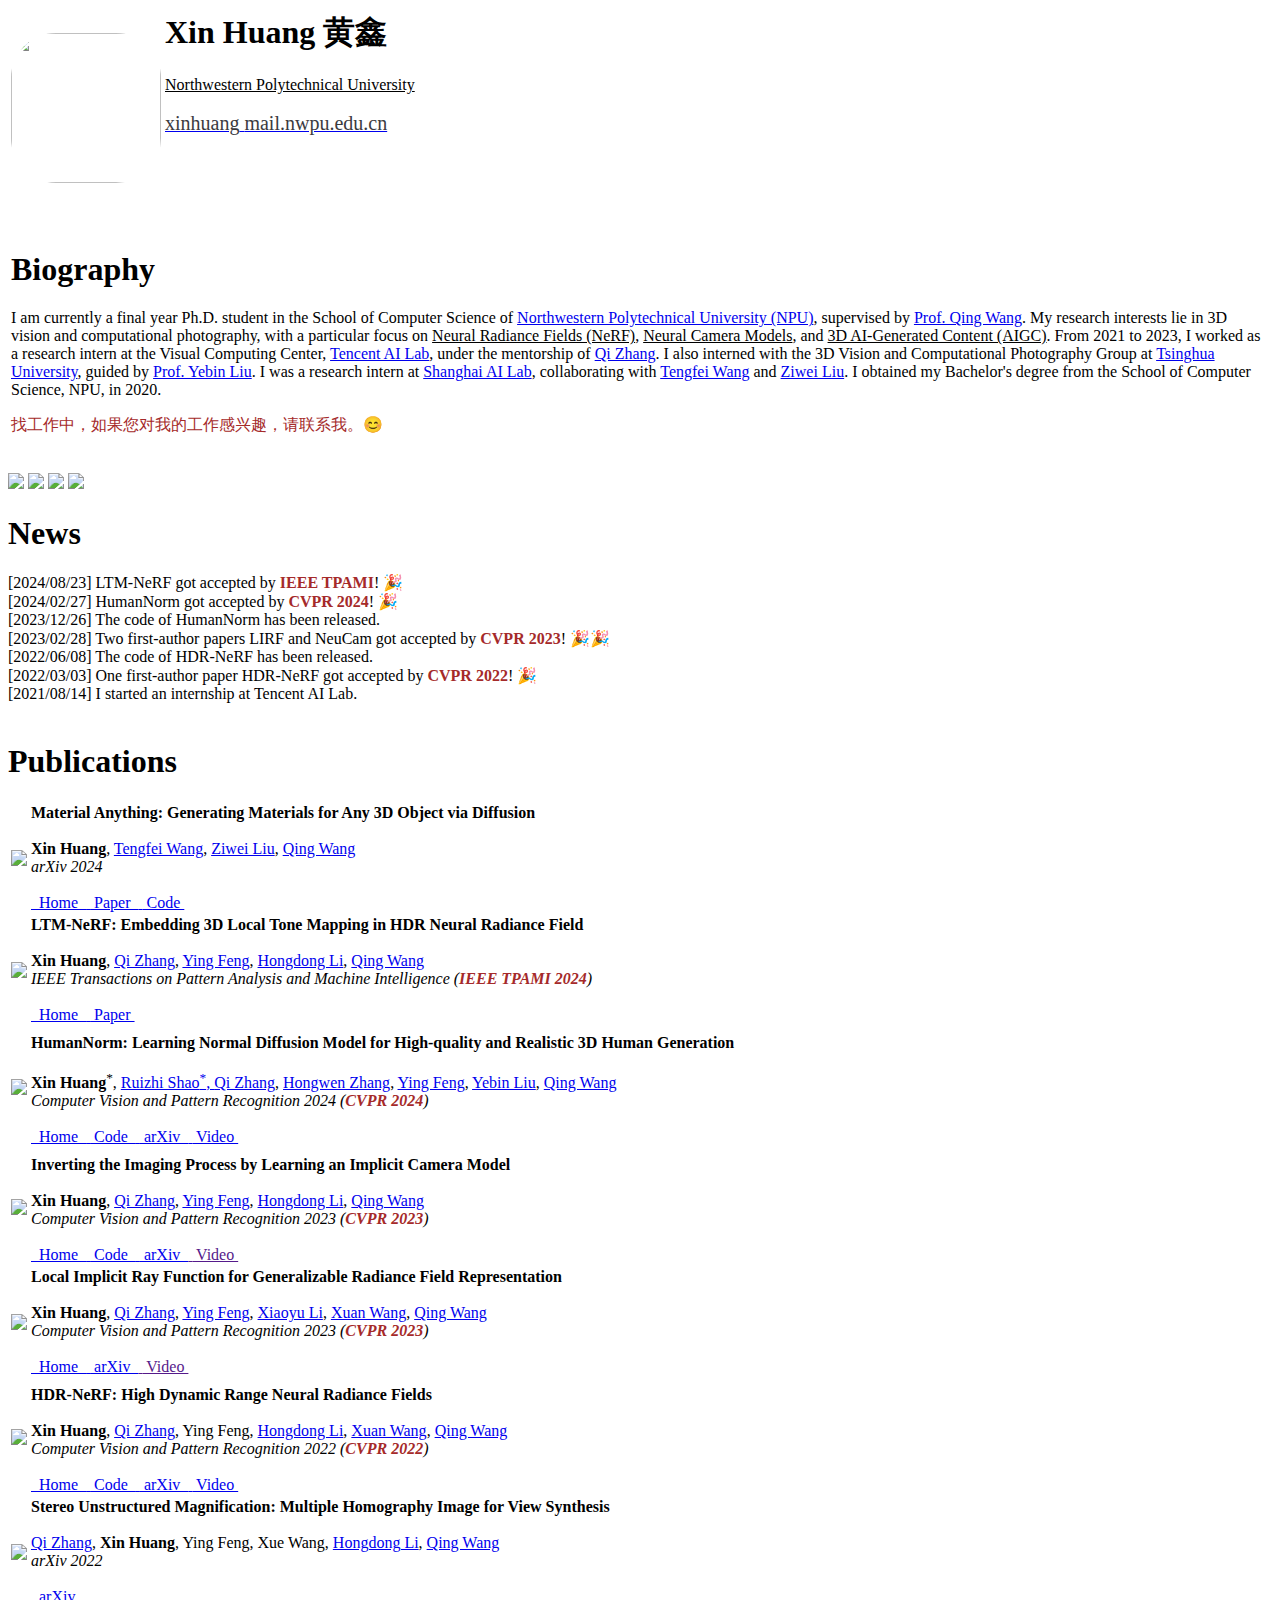
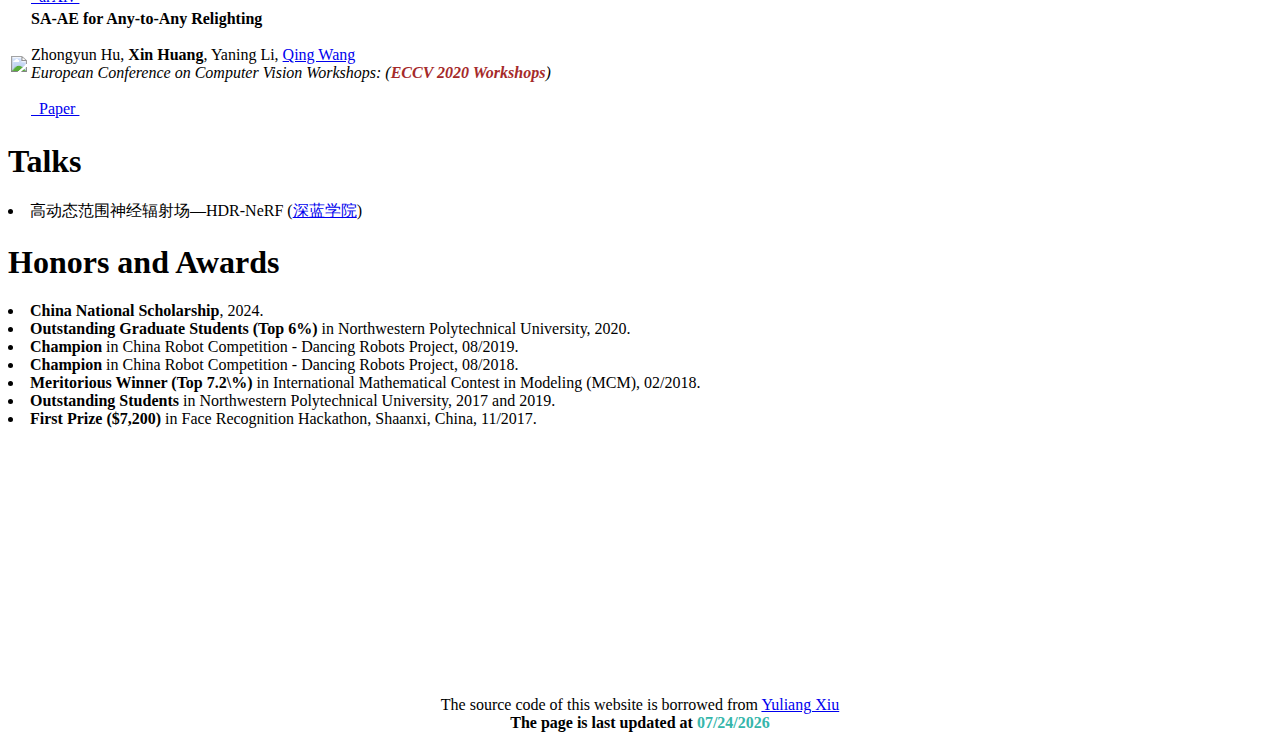
==== commit 0b6ef77b: "Update index.html" ====
--- a/index.html
+++ b/index.html
@@ -137,12 +137,12 @@
 
 
       <h1>News</h1>
-      [2024/08/23] LTM-NeRF got accepted by <strong style="color: brown">IEEE TPAMI 2024</strong>! &#127881;<br>
+      [2024/08/23] LTM-NeRF got accepted by <strong style="color: brown">IEEE TPAMI</strong>! &#127881;<br>
       [2024/02/27] HumanNorm got accepted by <strong style="color: brown">CVPR 2024</strong>! &#127881;<br>
       [2023/12/26] The code of HumanNorm has been released.<br>
       [2023/02/28] Two first-author papers LIRF and NeuCam got accepted by <strong style="color: brown">CVPR 2023</strong>! &#127881;&#127881;<br>
       [2022/06/08] The code of HDR-NeRF has been released.<br>
-      [2022/03/03] One first-author papers HDR-NeRF got accepted by <strong style="color: brown">CVPR 2022</strong>! &#127881;<br>
+      [2022/03/03] One first-author paper HDR-NeRF got accepted by <strong style="color: brown">CVPR 2022</strong>! &#127881;<br>
       [2021/08/14] I started an internship at Tencent AI Lab.
       <br /><br />
 
@@ -156,7 +156,7 @@
             <img src="./about/materialanything.gif" />
           </td>
           <td class="pub_td2">
-            <b>Material Anything: Generating Materials for Any 3D Object via Diffusion;</b>
+            <b>Material Anything: Generating Materials for Any 3D Object via Diffusion</b>
   
             <br /><br />
             <strong>Xin Huang</strong>,
